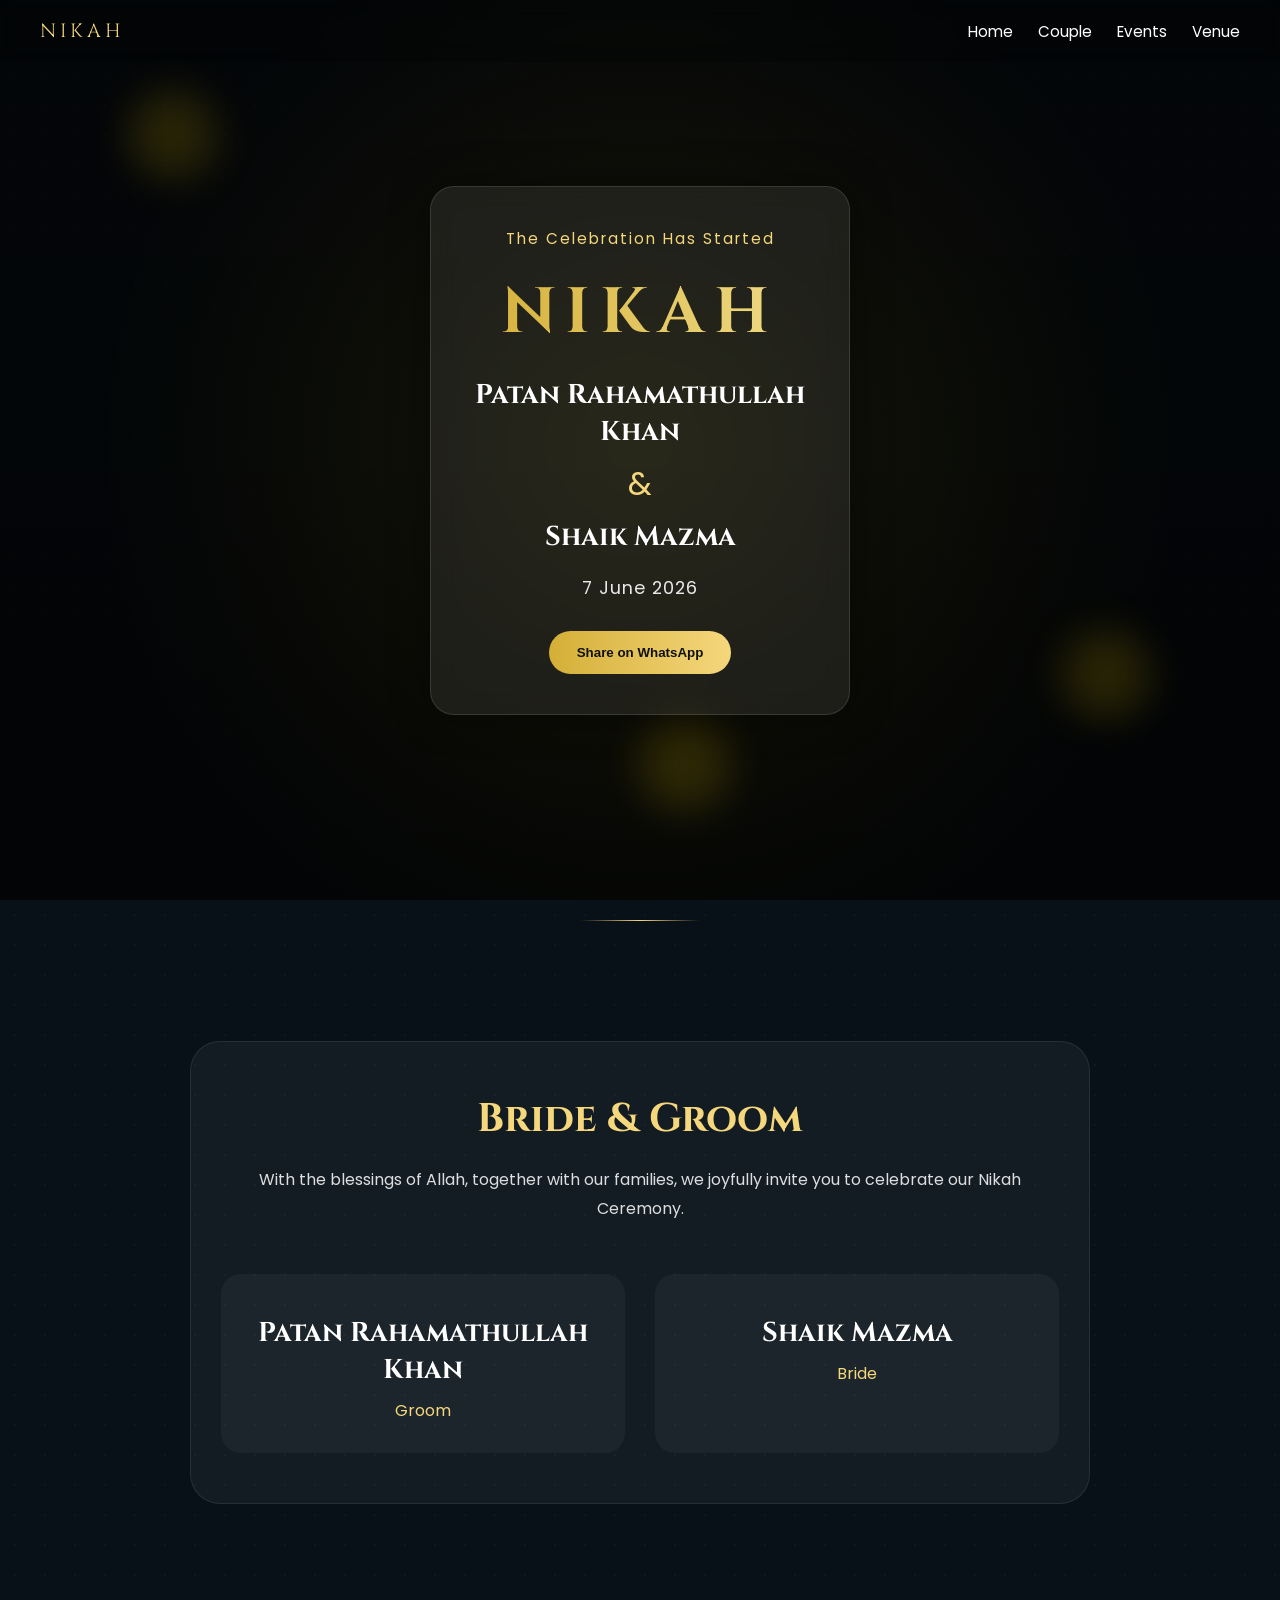
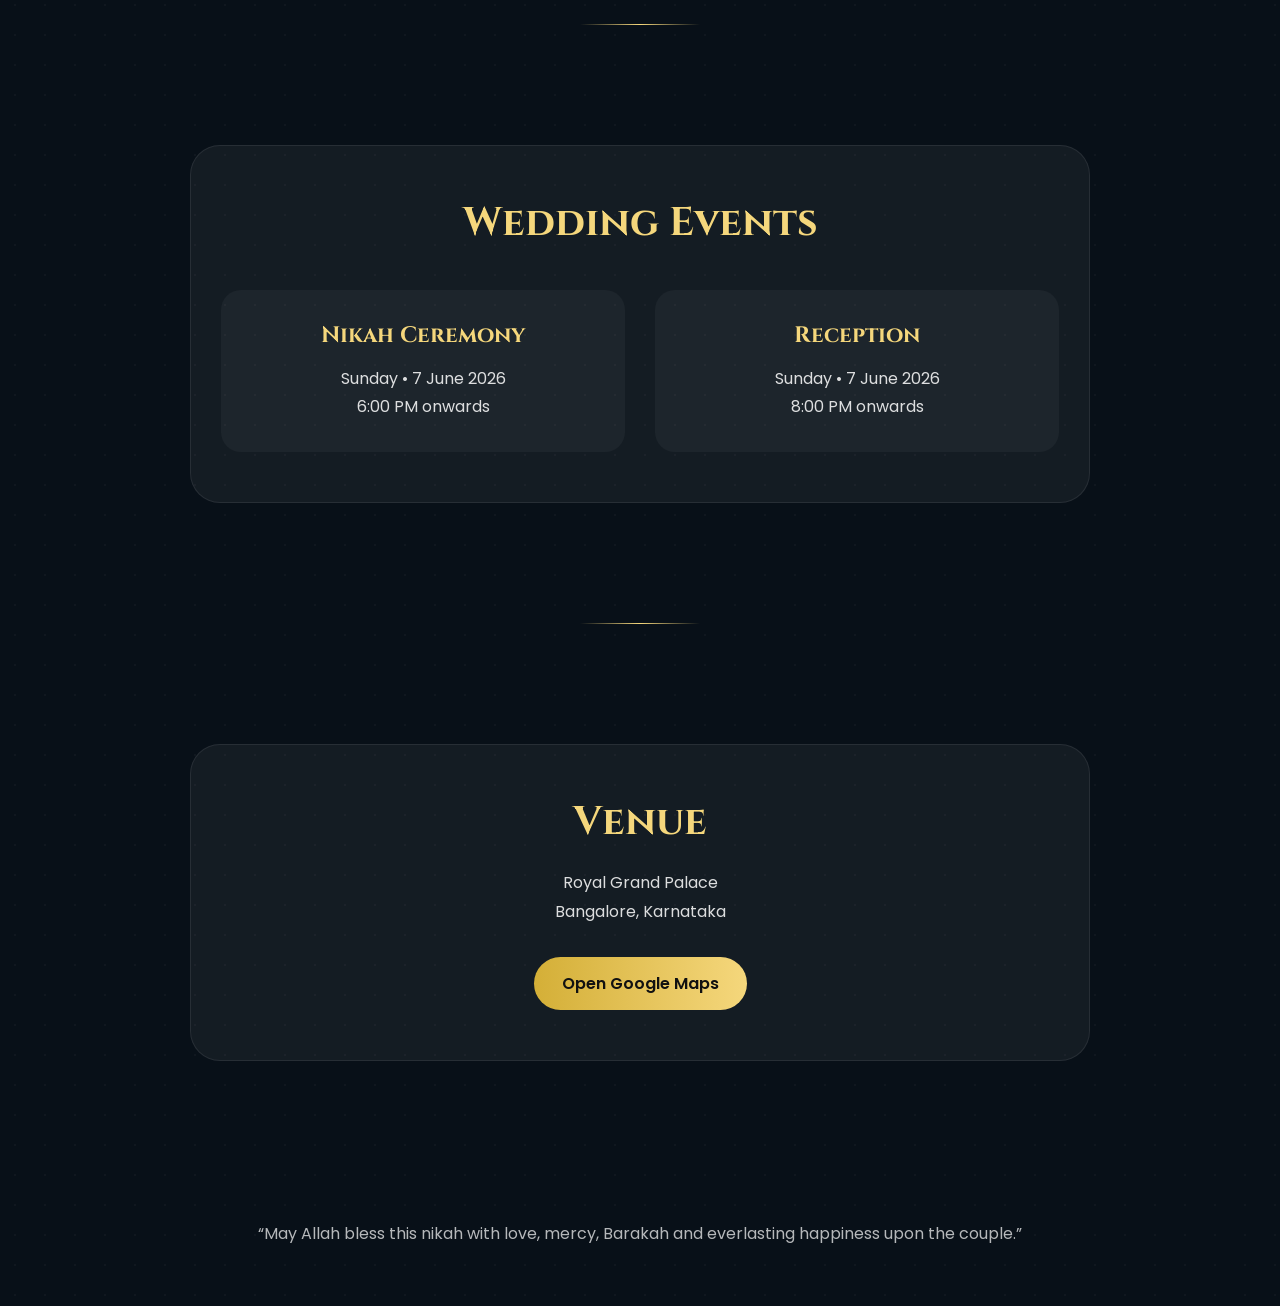
==== index.html @ e2b5b668 "first commit" ====
<!DOCTYPE html>
<html lang="en">

<head>

<meta charset="UTF-8">
<meta name="viewport" content="width=device-width, initial-scale=1.0">

<title>Nikah Invitation</title>

<!-- GOOGLE FONTS -->

<link rel="preconnect" href="https://fonts.googleapis.com">

<link rel="preconnect" href="https://fonts.gstatic.com" crossorigin>

<link href="https://fonts.googleapis.com/css2?family=Cinzel:wght@400;600;700&family=Poppins:wght@300;400;500;600&display=swap" rel="stylesheet">

<!-- META TAGS -->

<meta property="og:title" content="Nikah Invitation">

<meta property="og:description" content="With the blessings of Allah, we invite you to our Nikah Ceremony">

<meta property="og:type" content="website">

<link rel="stylesheet" href="style.css">

</head>

<body>

<!-- NAVBAR -->

<nav>

<div class="logo">
NIKAH
</div>

<ul>

<li><a href="#hero">Home</a></li>

<li><a href="#couple">Couple</a></li>

<li><a href="#events">Events</a></li>

<li><a href="#venue">Venue</a></li>

</ul>

</nav>

<!-- HERO SECTION -->

<section id="hero">

<div class="overlay"></div>

<div class="lantern lantern1"></div>
<div class="lantern lantern2"></div>
<div class="lantern lantern3"></div>

<div class="content reveal">

<div id="countdown"></div>

<h1>NIKAH</h1>

<h2>Patan Rahamathullah Khan</h2>

<p class="ampersand">&</p>

<h2>Shaik Mazma</h2>

<div class="date">
7 June 2026
</div>

<button id="shareBtn">
Share on WhatsApp
</button>

</div>

</section>

<!-- DIVIDER -->

<div class="divider"></div>

<!-- COUPLE SECTION -->

<section id="couple" class="reveal">

<div class="section-card">

<h3>Bride & Groom</h3>

<p>
With the blessings of Allah,
together with our families,
we joyfully invite you
to celebrate our Nikah Ceremony.
</p>

<div class="couple-grid">

<div class="person">

<h2>Patan Rahamathullah Khan</h2>

<span>Groom</span>

</div>

<div class="person">

<h2>Shaik Mazma</h2>

<span>Bride</span>

</div>

</div>

</div>

</section>

<!-- DIVIDER -->

<div class="divider"></div>

<!-- EVENTS SECTION -->

<section id="events" class="reveal">

<div class="section-card">

<h3>Wedding Events</h3>

<div class="event-grid">

<div class="event-card">

<h4>Nikah Ceremony</h4>

<p>
Sunday • 7 June 2026
</p>

<p>
6:00 PM onwards
</p>

</div>

<div class="event-card">

<h4>Reception</h4>

<p>
Sunday • 7 June 2026
</p>

<p>
8:00 PM onwards
</p>

</div>

</div>

</div>

</section>

<!-- DIVIDER -->

<div class="divider"></div>

<!-- VENUE SECTION -->

<section id="venue" class="reveal">

<div class="section-card">

<h3>Venue</h3>

<p>
Royal Grand Palace
<br>
Bangalore, Karnataka
</p>

<a
class="map-btn"
href="https://maps.google.com"
target="_blank"
>
Open Google Maps
</a>

</div>

</section>

<!-- FOOTER -->

<footer>

<p>
“May Allah bless this nikah with love, mercy, Barakah and everlasting happiness upon the couple.”
</p>

</footer>

<script src="script.js"></script>

</body>
</html>
---- style.css ----
*{
margin:0;
padding:0;
box-sizing:border-box;
}

html{
scroll-behavior:smooth;
}

body{

font-family:'Poppins',sans-serif;

background:#081018;

color:white;

overflow-x:hidden;

background-image:
radial-gradient(
rgba(255,255,255,.03) 1px,
transparent 1px
);

background-size:30px 30px;
}

/* NAVBAR */

nav{

position:fixed;

top:0;
left:0;

width:100%;

padding:18px 40px;

display:flex;
justify-content:space-between;
align-items:center;

z-index:1000;

background:rgba(0,0,0,.2);

backdrop-filter:blur(10px);
}

.logo{

font-family:'Cinzel',serif;

font-size:1.2rem;

letter-spacing:4px;

color:#f5d77c;
}

nav ul{

display:flex;

gap:25px;

list-style:none;
}

nav a{

text-decoration:none;

color:white;

font-size:.95rem;

transition:.3s;
}

nav a:hover{

color:#f5d77c;
}

/* HERO */

#hero{

position:relative;

height:100vh;

display:flex;
align-items:center;
justify-content:center;

padding:20px;

overflow:hidden;

background:
linear-gradient(
rgba(0,0,0,.65),
rgba(0,0,0,.78)
),
url('https://images.unsplash.com/photo-1519741497674-611481863552?q=80&w=1600&auto=format&fit=crop');

background-size:cover;
background-position:center;
}

/* OVERLAY */

.overlay{

position:absolute;
inset:0;

background:
radial-gradient(
circle at center,
rgba(255,215,0,.08),
transparent 70%
);
}

/* MAIN CARD */

.content{

position:relative;
z-index:2;

width:100%;
max-width:420px;

padding:40px 30px;

text-align:center;

background:rgba(255,255,255,0.08);

border:1px solid rgba(255,255,255,0.12);

backdrop-filter:blur(14px);

border-radius:24px;

box-shadow:
0 0 40px rgba(0,0,0,.4);
}

/* COUNTDOWN */

#countdown{

font-size:.95rem;

letter-spacing:2px;

margin-bottom:20px;

color:#f5d77c;
}

/* TITLE */

h1{

font-family:'Cinzel',serif;

font-size:4rem;

letter-spacing:10px;

margin-bottom:20px;

background:
linear-gradient(
90deg,
#d4af37,
#fff3b0,
#d4af37
);

background-size:300%;

-webkit-background-clip:text;

-webkit-text-fill-color:transparent;

animation:shine 6s linear infinite;
}

/* HEADINGS */

h2,h3,h4{

font-family:'Cinzel',serif;
}

/* NAMES */

h2{

font-size:1.7rem;

margin:10px 0;
}

/* AMPERSAND */

.ampersand{

font-size:2rem;

margin:10px 0;

color:#f5d77c;
}

/* DATE */

.date{

margin-top:20px;

font-size:1.1rem;

letter-spacing:1px;

opacity:.9;
}

/* BUTTON */

button,
.map-btn{

display:inline-block;

margin-top:30px;

padding:14px 28px;

border:none;

border-radius:50px;

background:linear-gradient(
90deg,
#d4af37,
#f5d77c
);

color:#111;

font-weight:600;

text-decoration:none;

cursor:pointer;

transition:.3s ease;
}

button:hover,
.map-btn:hover{

transform:translateY(-3px) scale(1.03);
}

/* SECTIONS */

#couple,
#events,
#venue{

padding:100px 20px;

display:flex;
justify-content:center;
}

/* CARD */

.section-card{

width:100%;
max-width:900px;

padding:50px 30px;

text-align:center;

background:rgba(255,255,255,.05);

border-radius:30px;

border:1px solid rgba(255,255,255,.08);
}

.section-card h3{

font-size:2.5rem;

margin-bottom:20px;

color:#f5d77c;
}

.section-card p{

line-height:1.8;

opacity:.85;
}

/* COUPLE GRID */

.couple-grid{

margin-top:50px;

display:grid;

grid-template-columns:1fr 1fr;

gap:30px;
}

.person{

padding:30px;

background:rgba(255,255,255,.04);

border-radius:20px;
}

.person span{

display:block;

margin-top:10px;

color:#f5d77c;
}

/* EVENT GRID */

.event-grid{

margin-top:40px;

display:grid;

grid-template-columns:1fr 1fr;

gap:30px;
}

.event-card{

padding:30px;

border-radius:20px;

background:rgba(255,255,255,.04);
}

.event-card h4{

margin-bottom:15px;

font-size:1.4rem;

color:#f5d77c;
}

/* FOOTER */

footer{

padding:60px 20px;

text-align:center;

opacity:.7;
}

/* DIVIDER */

.divider{

height:1px;

width:120px;

margin:20px auto;

background:
linear-gradient(
90deg,
transparent,
#f5d77c,
transparent
);
}

/* REVEAL */

.reveal{

opacity:0;

transform:translateY(40px);

transition:1s ease;
}

.reveal.active{

opacity:1;

transform:translateY(0);
}

/* FLOATING LIGHTS */

.lantern{

position:absolute;

width:90px;
height:90px;

border-radius:50%;

background:rgba(255,215,0,.15);

filter:blur(20px);

animation:float 8s infinite ease-in-out;
}

.lantern1{
top:10%;
left:10%;
}

.lantern2{
top:70%;
right:10%;
animation-delay:2s;
}

.lantern3{
bottom:10%;
left:50%;
animation-delay:4s;
}

/* ANIMATIONS */

@keyframes float{

0%,100%{
transform:translateY(0);
}

50%{
transform:translateY(-30px);
}

}

@keyframes shine{

0%{
background-position:0%;
}

100%{
background-position:300%;
}

}

/* MOBILE */

@media(max-width:768px){

nav{

padding:15px 20px;
}

nav ul{

gap:15px;
}

nav a{

font-size:.85rem;
}

h1{

font-size:3rem;
}

h2{

font-size:1.3rem;
}

.content{

padding:30px 20px;
}

.couple-grid,
.event-grid{

grid-template-columns:1fr;
}

.section-card{

padding:40px 20px;
}

}
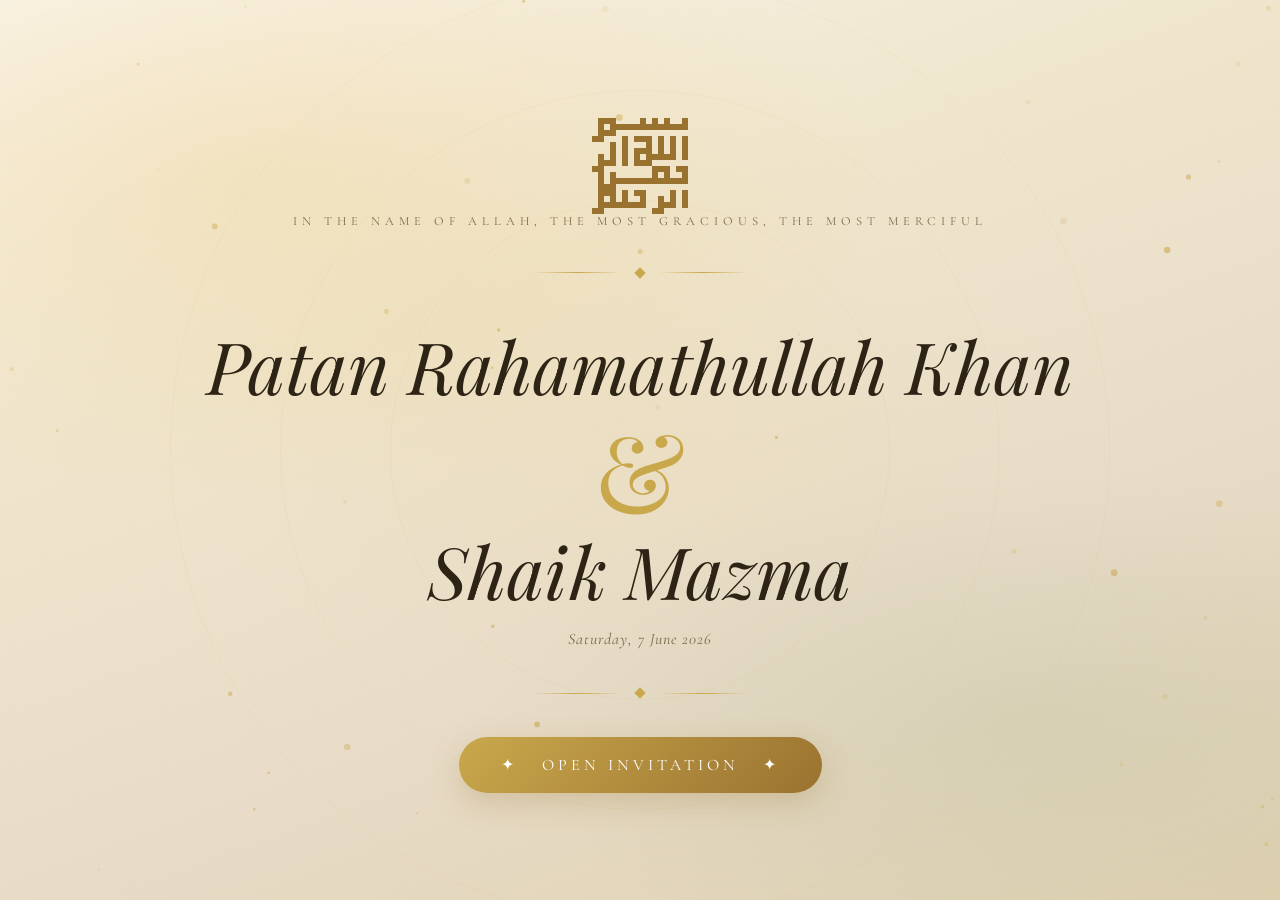
==== commit 95dca921: "first commit" ====
--- a/index.html
+++ b/index.html
@@ -3,152 +3,287 @@
 
 <head>
 
-<meta charset="UTF-8">
-<meta name="viewport" content="width=device-width, initial-scale=1.0">
+<meta charset="UTF-8"/>
+
+<meta
+name="viewport"
+content="width=device-width, initial-scale=1.0"
+/>
 
 <title>Nikah Invitation</title>
 
-<!-- GOOGLE FONTS -->
-
-<link rel="preconnect" href="https://fonts.googleapis.com">
-
-<link rel="preconnect" href="https://fonts.gstatic.com" crossorigin>
-
-<link href="https://fonts.googleapis.com/css2?family=Cinzel:wght@400;600;700&family=Poppins:wght@300;400;500;600&display=swap" rel="stylesheet">
-
-<!-- META TAGS -->
-
-<meta property="og:title" content="Nikah Invitation">
-
-<meta property="og:description" content="With the blessings of Allah, we invite you to our Nikah Ceremony">
-
-<meta property="og:type" content="website">
-
-<link rel="stylesheet" href="style.css">
+<!-- FONTS -->
+
+<link rel="preconnect" href="https://fonts.googleapis.com"/>
+
+<link rel="preconnect"
+href="https://fonts.gstatic.com"
+crossorigin/>
+
+<link
+href="https://fonts.googleapis.com/css2?family=Aref+Ruqaa:wght@400;700&family=Cormorant+Garamond:wght@300;400;500;600&family=Playfair+Display:wght@400;500;600;700&display=swap"
+rel="stylesheet"
+/>
+
+<!-- CSS -->
+
+<link rel="stylesheet" href="style.css"/>
 
 </head>
 
 <body>
 
-<!-- NAVBAR -->
-
-<nav>
-
-<div class="logo">
-NIKAH
-</div>
-
-<ul>
-
-<li><a href="#hero">Home</a></li>
+<!-- PROGRESS BAR -->
+
+<div id="progress-bar"></div>
+
+<!-- HERO -->
+
+<section id="hero">
+
+<div class="hero-noise"></div>
+
+<div class="hero-mesh"></div>
+
+<div class="ring ring1"></div>
+<div class="ring ring2"></div>
+<div class="ring ring3"></div>
+
+<canvas id="particles-canvas"></canvas>
+
+<div class="hero-content">
+
+<div class="bismillah">
+﷽
+</div>
+
+<p class="bism-sub">
+In the Name of Allah, the Most Gracious, the Most Merciful
+</p>
+
+<div class="hero-divider">
+
+<div class="line"></div>
+
+<div class="diamond"></div>
+
+<div class="line"></div>
+
+</div>
+
+<div class="hero-names">
+
+<em>Patan Rahamathullah Khan</em>
+
+<span class="amp">&</span>
+
+<em>Shaik Mazma</em>
+
+</div>
+
+<p class="hero-date">
+Saturday, 7 June 2026
+</p>
+
+<div class="hero-divider bottom-divider">
+
+<div class="line"></div>
+
+<div class="diamond"></div>
+
+<div class="line"></div>
+
+</div>
+
+<button
+class="open-btn"
+onclick="openInvitation()"
+>
+
+✦ &nbsp; Open Invitation &nbsp; ✦
+
+</button>
+
+</div>
+
+</section>
+
+<!-- MAIN INVITATION -->
+
+<div id="invitation">
+
+<!-- NAV -->
+
+<nav id="nav">
+
+<div class="nav-logo">
+R ✦ M
+</div>
+
+<ul class="nav-links">
+
+<li><a href="#welcome">Home</a></li>
 
 <li><a href="#couple">Couple</a></li>
 
 <li><a href="#events">Events</a></li>
 
+<li><a href="#countdown">Countdown</a></li>
+
 <li><a href="#venue">Venue</a></li>
 
 </ul>
 
 </nav>
 
-<!-- HERO SECTION -->
-
-<section id="hero">
-
-<div class="overlay"></div>
-
-<div class="lantern lantern1"></div>
-<div class="lantern lantern2"></div>
-<div class="lantern lantern3"></div>
-
-<div class="content reveal">
-
-<div id="countdown"></div>
-
-<h1>NIKAH</h1>
-
-<h2>Patan Rahamathullah Khan</h2>
-
-<p class="ampersand">&</p>
-
-<h2>Shaik Mazma</h2>
-
-<div class="date">
-7 June 2026
-</div>
-
-<button id="shareBtn">
-Share on WhatsApp
-</button>
-
-</div>
-
-</section>
-
-<!-- DIVIDER -->
-
-<div class="divider"></div>
-
-<!-- COUPLE SECTION -->
-
-<section id="couple" class="reveal">
-
-<div class="section-card">
-
-<h3>Bride & Groom</h3>
-
-<p>
-With the blessings of Allah,
-together with our families,
-we joyfully invite you
-to celebrate our Nikah Ceremony.
-</p>
+<!-- WELCOME -->
+
+<section id="welcome" class="section reveal">
+
+<div class="welcome-glow"></div>
+
+<div class="section-inner">
+
+<div class="arabic">
+بِسْمِ اللَّهِ الرَّحْمَٰنِ الرَّحِيمِ
+</div>
+
+<h1 class="main-title">
+
+<em>Rahamathullah</em>
+
+<span>&</span>
+
+<em>Mazma</em>
+
+</h1>
+
+<p class="welcome-text">
+
+Together with our beloved families,
+
+we joyfully invite you to celebrate
+
+our Nikah Ceremony.
+
+</p>
+
+<div class="quote">
+
+“And among His signs is that He created for you
+
+mates that you may find tranquility in them.”
+
+<br><br>
+
+<span>— Qur'an 30:21 —</span>
+
+</div>
+
+</div>
+
+</section>
+
+<!-- COUPLE -->
+
+<section id="couple" class="section reveal">
+
+<div class="section-heading">
+
+<span>THE COUPLE</span>
+
+<h2>Bride & Groom</h2>
+
+</div>
 
 <div class="couple-grid">
 
-<div class="person">
-
-<h2>Patan Rahamathullah Khan</h2>
-
-<span>Groom</span>
-
-</div>
-
-<div class="person">
-
-<h2>Shaik Mazma</h2>
-
-<span>Bride</span>
-
-</div>
-
-</div>
-
-</div>
-
-</section>
-
-<!-- DIVIDER -->
-
-<div class="divider"></div>
-
-<!-- EVENTS SECTION -->
-
-<section id="events" class="reveal">
-
-<div class="section-card">
-
-<h3>Wedding Events</h3>
+<div class="person-card">
+
+<div class="person-image">
+🤵
+</div>
+
+<h3>
+Patan Rahamathullah Khan
+</h3>
+
+<p class="role">
+The Groom
+</p>
+
+</div>
+
+<div class="middle-symbol">
+&
+</div>
+
+<div class="person-card">
+
+<div class="person-image">
+👰
+</div>
+
+<h3>
+Shaik Mazma
+</h3>
+
+<p class="role">
+The Bride
+</p>
+
+</div>
+
+</div>
+
+</section>
+
+<!-- EVENTS -->
+
+<section id="events" class="section reveal">
+
+<div class="section-heading">
+
+<span>WEDDING EVENTS</span>
+
+<h2>Celebration Timeline</h2>
+
+</div>
 
 <div class="event-grid">
 
+<div class="event-card haldi-card">
+
+<div class="event-icon">
+🌿
+</div>
+
+<h3>
+Haldi
+</h3>
+
+<p>
+Friday · 6 June 2026
+</p>
+
+<p>
+4:00 PM onwards
+</p>
+
+</div>
+
 <div class="event-card">
 
-<h4>Nikah Ceremony</h4>
-
-<p>
-Sunday • 7 June 2026
+<div class="event-icon">
+🕌
+</div>
+
+<h3>
+Nikah
+</h3>
+
+<p>
+Saturday · 7 June 2026
 </p>
 
 <p>
@@ -157,65 +292,137 @@
 
 </div>
 
-<div class="event-card">
-
-<h4>Reception</h4>
-
-<p>
-Sunday • 7 June 2026
-</p>
-
-<p>
-8:00 PM onwards
-</p>
-
-</div>
-
-</div>
-
-</div>
-
-</section>
-
-<!-- DIVIDER -->
-
-<div class="divider"></div>
-
-<!-- VENUE SECTION -->
-
-<section id="venue" class="reveal">
-
-<div class="section-card">
-
-<h3>Venue</h3>
-
-<p>
-Royal Grand Palace
-<br>
+</div>
+
+</section>
+
+<!-- COUNTDOWN -->
+
+<section id="countdown" class="section reveal">
+
+<div class="section-heading">
+
+<span>COUNTDOWN</span>
+
+<h2>Until The Nikah</h2>
+
+</div>
+
+<div class="timer-grid">
+
+<div class="time-card">
+
+<span id="days">
+00
+</span>
+
+<label>Days</label>
+
+</div>
+
+<div class="time-card">
+
+<span id="hours">
+00
+</span>
+
+<label>Hours</label>
+
+</div>
+
+<div class="time-card">
+
+<span id="minutes">
+00
+</span>
+
+<label>Minutes</label>
+
+</div>
+
+<div class="time-card">
+
+<span id="seconds">
+00
+</span>
+
+<label>Seconds</label>
+
+</div>
+
+</div>
+
+</section>
+
+<!-- VENUE -->
+
+<section id="venue" class="section reveal">
+
+<div class="venue-card">
+
+<span class="venue-label">
+VENUE
+</span>
+
+<h2>
+Vemana Ramachandraya
+Kalyana Mandapam
+</h2>
+
+<p>
 Bangalore, Karnataka
 </p>
 
+<div class="venue-buttons">
+
 <a
-class="map-btn"
 href="https://maps.google.com"
 target="_blank"
+class="btn gold-btn"
 >
-Open Google Maps
+
+Google Maps
+
 </a>
 
+<a
+href="https://wa.me/"
+target="_blank"
+class="btn sage-btn"
+>
+
+RSVP WhatsApp
+
+</a>
+
+</div>
+
 </div>
 
 </section>
 
 <!-- FOOTER -->
 
-<footer>
-
-<p>
-“May Allah bless this nikah with love, mercy, Barakah and everlasting happiness upon the couple.”
-</p>
+<footer id="footer">
+
+<div class="footer-arabic">
+بارك الله لكما وبارك عليكما
+</div>
+
+<p>
+May Allah bless your marriage with love,
+barakah and everlasting happiness.
+</p>
+
+<div class="footer-divider"></div>
+
+<div class="footer-monogram">
+R ✦ M
+</div>
 
 </footer>
+
+</div>
 
 <script src="script.js"></script>
 
--- a/style.css
+++ b/style.css
@@ -1,3 +1,24 @@
+:root{
+
+--ivory:#F8F1E4;
+--cream:#EFE2C4;
+--beige:#E6D4B5;
+
+--gold:#C9A84C;
+--gold-dark:#9A7230;
+--gold-light:#E8D5A3;
+
+--sage:#7D9B76;
+--sage-dark:#5A7A54;
+
+--text:#2D2416;
+--text-light:#7B6B4A;
+
+--shadow:
+0 10px 40px rgba(44,36,22,.08);
+
+}
+
 *{
 margin:0;
 padding:0;
@@ -10,409 +31,914 @@
 
 body{
 
-font-family:'Poppins',sans-serif;
-
-background:#081018;
-
-color:white;
+background:var(--ivory);
+
+font-family:'Cormorant Garamond',serif;
+
+color:var(--text);
 
 overflow-x:hidden;
+
+-webkit-font-smoothing:antialiased;
+}
+
+/* PROGRESS */
+
+#progress-bar{
+
+position:fixed;
+
+top:0;
+left:0;
+
+height:3px;
+
+width:0;
+
+z-index:9999;
+
+background:
+linear-gradient(
+90deg,
+var(--gold),
+var(--gold-dark)
+);
+}
+
+/* HERO */
+
+#hero{
+
+position:fixed;
+
+inset:0;
+
+display:flex;
+align-items:center;
+justify-content:center;
+
+overflow:hidden;
+
+background:
+linear-gradient(
+160deg,
+#FAF4E8 0%,
+#EFE5CC 35%,
+#E8DCC8 65%,
+#DDD0B0 100%
+);
+
+transition:
+opacity 1s ease,
+transform 1s ease;
+
+z-index:1000;
+}
+
+#hero.exit{
+
+opacity:0;
+
+transform:scale(1.05);
+
+pointer-events:none;
+}
+
+.hero-noise{
+
+position:absolute;
+inset:0;
+
+opacity:.08;
 
 background-image:
 radial-gradient(
-rgba(255,255,255,.03) 1px,
+rgba(201,168,76,.5) 1px,
 transparent 1px
 );
 
 background-size:30px 30px;
 }
 
-/* NAVBAR */
-
-nav{
-
-position:fixed;
+.hero-mesh{
+
+position:absolute;
+inset:0;
+
+background:
+radial-gradient(
+ellipse 70% 50%
+at 20% 20%,
+rgba(232,184,75,.18),
+transparent 70%
+),
+
+radial-gradient(
+ellipse 60% 40%
+at 80% 80%,
+rgba(125,155,118,.12),
+transparent 70%
+),
+
+radial-gradient(
+ellipse 50% 40%
+at 50% 50%,
+rgba(232,213,163,.18),
+transparent 70%
+);
+}
+
+/* RINGS */
+
+.ring{
+
+position:absolute;
+
+border-radius:50%;
+
+border:1px solid rgba(201,168,76,.08);
+
+top:50%;
+left:50%;
+
+transform:translate(-50%,-50%);
+}
+
+.ring1{
+width:500px;
+height:500px;
+}
+
+.ring2{
+width:720px;
+height:720px;
+}
+
+.ring3{
+width:940px;
+height:940px;
+}
+
+/* PARTICLES */
+
+#particles-canvas{
+
+position:absolute;
+
+inset:0;
+
+pointer-events:none;
+}
+
+/* HERO CONTENT */
+
+.hero-content{
+
+position:relative;
+
+z-index:2;
+
+text-align:center;
+
+padding:20px;
+}
+
+.bismillah{
+
+font-family:'Aref Ruqaa',serif;
+
+font-size:clamp(3rem,10vw,6rem);
+
+color:var(--gold-dark);
+
+line-height:1;
+}
+
+.bism-sub{
+
+margin-top:10px;
+
+font-size:.78rem;
+
+letter-spacing:5px;
+
+text-transform:uppercase;
+
+color:var(--text-light);
+}
+
+.hero-divider{
+
+display:flex;
+
+align-items:center;
+justify-content:center;
+
+gap:14px;
+
+margin:40px 0;
+}
+
+.line{
+
+width:90px;
+height:1px;
+
+background:
+linear-gradient(
+90deg,
+transparent,
+var(--gold),
+transparent
+);
+}
+
+.diamond{
+
+width:8px;
+height:8px;
+
+background:var(--gold);
+
+transform:rotate(45deg);
+}
+
+.hero-names{
+
+font-family:'Playfair Display',serif;
+
+font-size:clamp(2rem,6vw,4.5rem);
+
+font-weight:400;
+
+line-height:1.35;
+
+color:var(--text);
+}
+
+.hero-names em{
+
+font-style:italic;
+}
+
+.amp{
+
+display:block;
+
+font-size:1.5em;
+
+color:var(--gold);
+
+line-height:1;
+}
+
+.hero-date{
+
+margin-top:10px;
+
+font-style:italic;
+
+font-size:1rem;
+
+color:var(--text-light);
+
+letter-spacing:1px;
+}
+
+/* BUTTON */
+
+.open-btn{
+
+padding:18px 42px;
+
+border:none;
+
+border-radius:100px;
+
+background:
+linear-gradient(
+135deg,
+var(--gold),
+var(--gold-dark)
+);
+
+color:white;
+
+font-family:'Cormorant Garamond',serif;
+
+font-size:1rem;
+
+letter-spacing:4px;
+
+text-transform:uppercase;
+
+cursor:pointer;
+
+box-shadow:
+0 10px 30px rgba(154,114,48,.25);
+
+transition:.35s ease;
+}
+
+.open-btn:hover{
+
+transform:translateY(-4px);
+
+box-shadow:
+0 18px 40px rgba(154,114,48,.35);
+}
+
+/* MAIN */
+
+#invitation{
+
+display:none;
+
+opacity:0;
+
+transition:opacity 1s ease;
+}
+
+#invitation.show{
+
+display:block;
+
+opacity:1;
+}
+
+/* NAV */
+
+#nav{
+
+position:sticky;
 
 top:0;
-left:0;
-
-width:100%;
-
-padding:18px 40px;
+
+z-index:500;
 
 display:flex;
 justify-content:space-between;
 align-items:center;
 
-z-index:1000;
-
-background:rgba(0,0,0,.2);
-
-backdrop-filter:blur(10px);
-}
-
-.logo{
-
-font-family:'Cinzel',serif;
-
-font-size:1.2rem;
-
-letter-spacing:4px;
-
-color:#f5d77c;
-}
-
-nav ul{
+padding:18px 40px;
+
+background:
+rgba(248,241,228,.78);
+
+backdrop-filter:blur(12px);
+
+border-bottom:
+1px solid rgba(201,168,76,.12);
+}
+
+.nav-logo{
+
+font-family:'Playfair Display',serif;
+
+letter-spacing:5px;
+
+color:var(--gold-dark);
+}
+
+.nav-links{
 
 display:flex;
 
-gap:25px;
+gap:28px;
 
 list-style:none;
 }
 
-nav a{
+.nav-links a{
 
 text-decoration:none;
 
-color:white;
-
-font-size:.95rem;
+font-size:.75rem;
+
+letter-spacing:3px;
+
+text-transform:uppercase;
+
+color:var(--text-light);
 
 transition:.3s;
 }
 
-nav a:hover{
-
-color:#f5d77c;
-}
-
-/* HERO */
-
-#hero{
+.nav-links a:hover{
+
+color:var(--gold-dark);
+}
+
+/* SECTIONS */
+
+.section{
+
+padding:
+120px 20px;
+
+max-width:1100px;
+
+margin:auto;
+}
+
+.section-inner{
+
+text-align:center;
+}
+
+.section-heading{
+
+text-align:center;
+
+margin-bottom:60px;
+}
+
+.section-heading span{
+
+display:block;
+
+font-size:.7rem;
+
+letter-spacing:6px;
+
+text-transform:uppercase;
+
+color:var(--sage);
+
+margin-bottom:10px;
+}
+
+.section-heading h2{
+
+font-family:'Playfair Display',serif;
+
+font-size:clamp(2rem,5vw,3.4rem);
+
+font-weight:500;
+}
+
+/* WELCOME */
+
+#welcome{
 
 position:relative;
 
-height:100vh;
-
-display:flex;
-align-items:center;
-justify-content:center;
-
-padding:20px;
-
-overflow:hidden;
-
-background:
-linear-gradient(
-rgba(0,0,0,.65),
-rgba(0,0,0,.78)
-),
-url('https://images.unsplash.com/photo-1519741497674-611481863552?q=80&w=1600&auto=format&fit=crop');
-
-background-size:cover;
-background-position:center;
-}
-
-/* OVERLAY */
-
-.overlay{
+text-align:center;
+}
+
+.welcome-glow{
 
 position:absolute;
+
 inset:0;
 
 background:
 radial-gradient(
 circle at center,
-rgba(255,215,0,.08),
+rgba(201,168,76,.06),
 transparent 70%
 );
 }
 
-/* MAIN CARD */
-
-.content{
-
-position:relative;
-z-index:2;
-
-width:100%;
-max-width:420px;
-
-padding:40px 30px;
+.arabic{
+
+font-family:'Aref Ruqaa',serif;
+
+font-size:2rem;
+
+color:var(--gold-dark);
+
+margin-bottom:25px;
+}
+
+.main-title{
+
+font-family:'Playfair Display',serif;
+
+font-size:clamp(2.5rem,8vw,5rem);
+
+font-weight:400;
+
+line-height:1.2;
+
+margin-bottom:25px;
+}
+
+.main-title span{
+
+display:block;
+
+font-size:.8em;
+
+color:var(--gold);
+}
+
+.welcome-text{
+
+max-width:700px;
+
+margin:auto;
+
+font-size:1.3rem;
+
+line-height:2;
+
+color:var(--text-light);
+}
+
+.quote{
+
+margin-top:50px;
+
+font-style:italic;
+
+line-height:2;
+
+color:var(--text-light);
+}
+
+.quote span{
+
+color:var(--gold-dark);
+}
+
+/* COUPLE */
+
+.couple-grid{
+
+display:grid;
+
+grid-template-columns:
+1fr auto 1fr;
+
+gap:40px;
+
+align-items:center;
+}
+
+.person-card{
+
+background:
+rgba(255,255,255,.55);
+
+backdrop-filter:blur(20px);
+
+padding:50px 30px;
+
+border-radius:32px;
+
+box-shadow:var(--shadow);
+
+border:
+1px solid rgba(201,168,76,.12);
 
 text-align:center;
 
-background:rgba(255,255,255,0.08);
-
-border:1px solid rgba(255,255,255,0.12);
-
-backdrop-filter:blur(14px);
-
-border-radius:24px;
-
-box-shadow:
-0 0 40px rgba(0,0,0,.4);
+transition:.4s ease;
+}
+
+.person-card:hover{
+
+transform:translateY(-8px);
+}
+
+.person-image{
+
+font-size:5rem;
+
+margin-bottom:25px;
+}
+
+.person-card h3{
+
+font-family:'Playfair Display',serif;
+
+font-size:2rem;
+
+font-weight:500;
+
+margin-bottom:10px;
+}
+
+.role{
+
+letter-spacing:4px;
+
+text-transform:uppercase;
+
+font-size:.75rem;
+
+color:var(--gold-dark);
+}
+
+.middle-symbol{
+
+font-size:4rem;
+
+color:var(--gold);
+}
+
+/* EVENTS */
+
+.event-grid{
+
+display:grid;
+
+grid-template-columns:
+repeat(2,1fr);
+
+gap:30px;
+}
+
+.event-card{
+
+background:
+rgba(255,255,255,.55);
+
+backdrop-filter:blur(18px);
+
+padding:50px 30px;
+
+border-radius:30px;
+
+box-shadow:var(--shadow);
+
+border:
+1px solid rgba(201,168,76,.12);
+
+text-align:center;
+
+transition:.4s ease;
+}
+
+.event-card:hover{
+
+transform:translateY(-8px);
+}
+
+.haldi-card{
+
+background:
+linear-gradient(
+145deg,
+rgba(232,184,75,.12),
+rgba(245,217,140,.08)
+);
+}
+
+.event-icon{
+
+font-size:3.5rem;
+
+margin-bottom:20px;
+}
+
+.event-card h3{
+
+font-family:'Playfair Display',serif;
+
+font-size:2rem;
+
+margin-bottom:20px;
+}
+
+.event-card p{
+
+line-height:2;
+
+color:var(--text-light);
 }
 
 /* COUNTDOWN */
 
-#countdown{
-
-font-size:.95rem;
-
-letter-spacing:2px;
+.timer-grid{
+
+display:flex;
+
+justify-content:center;
+
+gap:25px;
+
+flex-wrap:wrap;
+}
+
+.time-card{
+
+background:white;
+
+padding:30px;
+
+border-radius:28px;
+
+min-width:130px;
+
+text-align:center;
+
+box-shadow:var(--shadow);
+
+border:
+1px solid rgba(201,168,76,.1);
+}
+
+.time-card span{
+
+display:block;
+
+font-family:'Playfair Display',serif;
+
+font-size:3rem;
+
+color:var(--gold-dark);
+}
+
+.time-card label{
+
+margin-top:8px;
+
+display:block;
+
+letter-spacing:3px;
+
+text-transform:uppercase;
+
+font-size:.7rem;
+
+color:var(--text-light);
+}
+
+/* VENUE */
+
+.venue-card{
+
+background:
+linear-gradient(
+145deg,
+rgba(232,213,163,.18),
+rgba(125,155,118,.08)
+);
+
+padding:70px 40px;
+
+border-radius:40px;
+
+text-align:center;
+
+box-shadow:var(--shadow);
+}
+
+.venue-label{
+
+display:block;
+
+letter-spacing:5px;
+
+font-size:.7rem;
+
+text-transform:uppercase;
+
+color:var(--sage);
 
 margin-bottom:20px;
-
-color:#f5d77c;
-}
-
-/* TITLE */
-
-h1{
-
-font-family:'Cinzel',serif;
-
-font-size:4rem;
-
-letter-spacing:10px;
+}
+
+.venue-card h2{
+
+font-family:'Playfair Display',serif;
+
+font-size:3rem;
 
 margin-bottom:20px;
+}
+
+.venue-card p{
+
+font-size:1.2rem;
+
+color:var(--text-light);
+}
+
+.venue-buttons{
+
+margin-top:40px;
+
+display:flex;
+
+justify-content:center;
+
+gap:20px;
+
+flex-wrap:wrap;
+}
+
+/* BUTTONS */
+
+.btn{
+
+padding:16px 34px;
+
+border-radius:100px;
+
+text-decoration:none;
+
+font-size:.9rem;
+
+letter-spacing:3px;
+
+text-transform:uppercase;
+
+color:white;
+
+transition:.35s ease;
+}
+
+.btn:hover{
+
+transform:translateY(-4px);
+}
+
+.gold-btn{
 
 background:
 linear-gradient(
-90deg,
-#d4af37,
-#fff3b0,
-#d4af37
-);
-
-background-size:300%;
-
--webkit-background-clip:text;
-
--webkit-text-fill-color:transparent;
-
-animation:shine 6s linear infinite;
-}
-
-/* HEADINGS */
-
-h2,h3,h4{
-
-font-family:'Cinzel',serif;
-}
-
-/* NAMES */
-
-h2{
-
-font-size:1.7rem;
-
-margin:10px 0;
-}
-
-/* AMPERSAND */
-
-.ampersand{
-
-font-size:2rem;
-
-margin:10px 0;
-
-color:#f5d77c;
-}
-
-/* DATE */
-
-.date{
-
-margin-top:20px;
-
-font-size:1.1rem;
-
-letter-spacing:1px;
-
-opacity:.9;
-}
-
-/* BUTTON */
-
-button,
-.map-btn{
-
-display:inline-block;
-
-margin-top:30px;
-
-padding:14px 28px;
-
-border:none;
-
-border-radius:50px;
-
-background:linear-gradient(
-90deg,
-#d4af37,
-#f5d77c
-);
-
-color:#111;
-
-font-weight:600;
-
-text-decoration:none;
-
-cursor:pointer;
-
-transition:.3s ease;
-}
-
-button:hover,
-.map-btn:hover{
-
-transform:translateY(-3px) scale(1.03);
-}
-
-/* SECTIONS */
-
-#couple,
-#events,
-#venue{
+135deg,
+var(--gold),
+var(--gold-dark)
+);
+}
+
+.sage-btn{
+
+background:
+linear-gradient(
+135deg,
+var(--sage),
+var(--sage-dark)
+);
+}
+
+/* FOOTER */
+
+#footer{
 
 padding:100px 20px;
 
-display:flex;
-justify-content:center;
-}
-
-/* CARD */
-
-.section-card{
-
-width:100%;
-max-width:900px;
-
-padding:50px 30px;
-
 text-align:center;
 
-background:rgba(255,255,255,.05);
-
-border-radius:30px;
-
-border:1px solid rgba(255,255,255,.08);
-}
-
-.section-card h3{
-
-font-size:2.5rem;
+background:
+linear-gradient(
+180deg,
+var(--beige),
+var(--cream)
+);
+}
+
+.footer-arabic{
+
+font-family:'Aref Ruqaa',serif;
+
+font-size:2.2rem;
+
+color:var(--gold-dark);
 
 margin-bottom:20px;
-
-color:#f5d77c;
-}
-
-.section-card p{
-
-line-height:1.8;
-
-opacity:.85;
-}
-
-/* COUPLE GRID */
-
-.couple-grid{
-
-margin-top:50px;
-
-display:grid;
-
-grid-template-columns:1fr 1fr;
-
-gap:30px;
-}
-
-.person{
-
-padding:30px;
-
-background:rgba(255,255,255,.04);
-
-border-radius:20px;
-}
-
-.person span{
-
-display:block;
-
-margin-top:10px;
-
-color:#f5d77c;
-}
-
-/* EVENT GRID */
-
-.event-grid{
-
-margin-top:40px;
-
-display:grid;
-
-grid-template-columns:1fr 1fr;
-
-gap:30px;
-}
-
-.event-card{
-
-padding:30px;
-
-border-radius:20px;
-
-background:rgba(255,255,255,.04);
-}
-
-.event-card h4{
-
-margin-bottom:15px;
-
-font-size:1.4rem;
-
-color:#f5d77c;
-}
-
-/* FOOTER */
-
-footer{
-
-padding:60px 20px;
-
-text-align:center;
-
-opacity:.7;
-}
-
-/* DIVIDER */
-
-.divider{
-
+}
+
+#footer p{
+
+font-style:italic;
+
+line-height:2;
+
+color:var(--text-light);
+}
+
+.footer-divider{
+
+width:120px;
 height:1px;
 
-width:120px;
-
-margin:20px auto;
+margin:40px auto;
 
 background:
 linear-gradient(
 90deg,
 transparent,
-#f5d77c,
+var(--gold),
 transparent
 );
 }
 
+.footer-monogram{
+
+font-family:'Playfair Display',serif;
+
+font-size:1.5rem;
+
+letter-spacing:8px;
+
+color:var(--gold-dark);
+}
+
 /* REVEAL */
 
 .reveal{
@@ -421,109 +947,48 @@
 
 transform:translateY(40px);
 
-transition:1s ease;
+transition:
+opacity 1s ease,
+transform 1s ease;
 }
 
 .reveal.active{
 
 opacity:1;
 
-transform:translateY(0);
-}
-
-/* FLOATING LIGHTS */
-
-.lantern{
-
-position:absolute;
-
-width:90px;
-height:90px;
-
-border-radius:50%;
-
-background:rgba(255,215,0,.15);
-
-filter:blur(20px);
-
-animation:float 8s infinite ease-in-out;
-}
-
-.lantern1{
-top:10%;
-left:10%;
-}
-
-.lantern2{
-top:70%;
-right:10%;
-animation-delay:2s;
-}
-
-.lantern3{
-bottom:10%;
-left:50%;
-animation-delay:4s;
-}
-
-/* ANIMATIONS */
-
-@keyframes float{
-
-0%,100%{
-transform:translateY(0);
-}
-
-50%{
-transform:translateY(-30px);
-}
-
-}
-
-@keyframes shine{
-
-0%{
-background-position:0%;
-}
-
-100%{
-background-position:300%;
-}
-
+transform:none;
 }
 
 /* MOBILE */
 
 @media(max-width:768px){
 
-nav{
+#nav{
 
 padding:15px 20px;
-}
-
-nav ul{
+
+flex-direction:column;
 
 gap:15px;
 }
 
-nav a{
-
-font-size:.85rem;
-}
-
-h1{
-
-font-size:3rem;
-}
-
-h2{
-
-font-size:1.3rem;
-}
-
-.content{
-
-padding:30px 20px;
+.nav-links{
+
+gap:14px;
+
+flex-wrap:wrap;
+
+justify-content:center;
+}
+
+.hero-names{
+
+font-size:2.5rem;
+}
+
+.line{
+
+width:50px;
 }
 
 .couple-grid,
@@ -532,9 +997,24 @@
 grid-template-columns:1fr;
 }
 
-.section-card{
-
-padding:40px 20px;
+.middle-symbol{
+
+display:none;
+}
+
+.main-title{
+
+font-size:3rem;
+}
+
+.venue-card h2{
+
+font-size:2rem;
+}
+
+.time-card{
+
+min-width:100px;
 }
 
 }
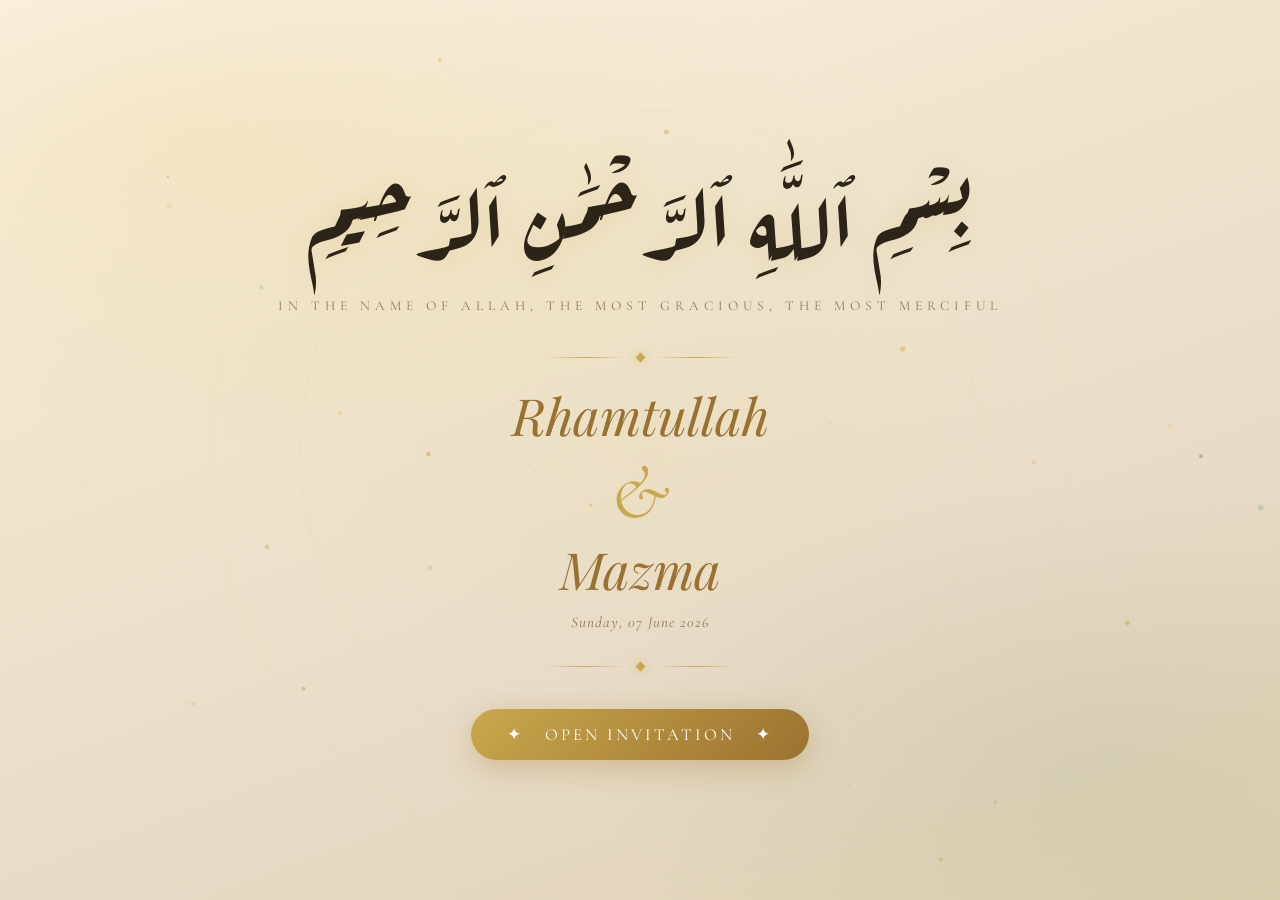
==== commit 92e3722c: "first commit" ====
--- a/index.html
+++ b/index.html
@@ -1,430 +1,642 @@
 <!DOCTYPE html>
 <html lang="en">
-
 <head>
-
 <meta charset="UTF-8"/>
-
-<meta
-name="viewport"
-content="width=device-width, initial-scale=1.0"
-/>
-
-<title>Nikah Invitation</title>
-
-<!-- FONTS -->
-
+<meta name="viewport" content="width=device-width,initial-scale=1.0,maximum-scale=1.0,user-scalable=no"/>
+<title id="page-title">Wedding Invitation</title>
 <link rel="preconnect" href="https://fonts.googleapis.com"/>
-
-<link rel="preconnect"
-href="https://fonts.gstatic.com"
-crossorigin/>
-
-<link
-href="https://fonts.googleapis.com/css2?family=Aref+Ruqaa:wght@400;700&family=Cormorant+Garamond:wght@300;400;500;600&family=Playfair+Display:wght@400;500;600;700&display=swap"
-rel="stylesheet"
-/>
-
-<!-- CSS -->
-
-<link rel="stylesheet" href="style.css"/>
-
+<link rel="preconnect" href="https://fonts.gstatic.com" crossorigin/>
+<link href="https://fonts.googleapis.com/css2?family=Aref+Ruqaa:wght@400;700&family=Cormorant+Garamond:ital,wght@0,300;0,400;0,500;0,600;1,300;1,400;1,500&family=Playfair+Display:ital,wght@0,400;0,500;0,600;0,700;1,400;1,500&display=swap" rel="stylesheet"/>
+
+<script>
+const weddingData = {
+  groomName        : "Rhamtullah",
+  groomFullName    : "Pattan Rhamtullah Khan",
+  groomParents     : "Son of Mr. Abdullah Khan & Mrs. Rabiya",
+  brideName        : "Mazma",
+  brideFullName    : "Shaik Mazma",
+  brideParents     : "Daughter of Mr. Shaik Fayaz & Mrs. Farida Begum",
+
+  haldiDate        : "Saturday, 06 June 2026",
+  haldiTime        : "12 PM Onwords",
+  haldiVenue       : "Groom's Family Residence",
+  haldiAddress     : "Oppsite Street to Masjid AL-Firdous, Karatampadu, 524307",
+
+  nikahDate        : "Sunday, 07 June 2026",
+  nikahTime        : "12:30 PM Onwords",
+  nikahVenue       : "Sree Vemana Ramachandrayya Function Hall",
+  nikahAddress     : "Sree Vemana Ramachandrayya Function Hall, Karatampadu, 524307",
+
+  countdownTarget : "2026-06-07T18:00:00",
+  whatsappNumber   : "911234567890",
+  googleMapsLink   : "https://maps.app.goo.gl/8ixDyBLDQQ7ti3ar5",
+  backgroundMusic  : "",
+  groomImage       : "",
+  brideImage       : "",
+  accentColor      : "#C9A84C",
+};
+</script>
+
+<style>
+*,*::before,*::after{margin:0;padding:0;box-sizing:border-box}
+:root{
+  --ivory:#FDFAF4;--cream:#F5EDD8;--cream2:#EDE0C4;--beige:#E8DCC8;
+  --gold:#C9A84C;--gold-lt:#E8D5A3;--gold-dk:#9A7230;
+  --pearl:#FAF8F2;--sage:#7D9B76;--sage-dk:#5A7A54;
+  --haldi:#E8B84B;--haldi-lt:#F5D98C;--haldi-dk:#B8861A;
+  --text:#2C2416;--text-md:#5C4A2A;--text-lt:#8C7A5A;
+  --glass:rgba(253,250,244,.60);--glass-b:rgba(201,168,76,.22);
+  --r-lg:20px;--r-xl:32px;--r-pill:100px;
+  --ease:cubic-bezier(.4,0,.2,1);--t:.5s;
+}
+html{scroll-behavior:smooth}
+body{background:var(--ivory);color:var(--text);font-family:'Cormorant Garamond',Georgia,serif;overflow-x:hidden;-webkit-font-smoothing:antialiased}
+img{display:block;max-width:100%}
+button{cursor:pointer;border:none;background:none;font-family:inherit}
+a{text-decoration:none}
+
+#progress-bar{position:fixed;top:0;left:0;height:2.5px;width:0;z-index:9999;background:linear-gradient(90deg,var(--haldi),var(--gold),var(--gold-lt));box-shadow:0 0 10px rgba(201,168,76,.5);transition:width .12s linear}
+
+.fab-cluster{position:fixed;bottom:24px;right:20px;z-index:800;display:flex;flex-direction:column;gap:10px;align-items:flex-end}
+.fab{width:48px;height:48px;border-radius:50%;display:flex;align-items:center;justify-content:center;font-size:1.15rem;cursor:pointer;border:none;box-shadow:0 4px 20px rgba(44,36,22,.18);transition:transform .3s var(--ease),box-shadow .3s var(--ease);position:relative}
+.fab:hover{transform:scale(1.12);box-shadow:0 6px 28px rgba(44,36,22,.26)}
+.fab-gold{background:linear-gradient(135deg,var(--gold),var(--gold-dk));color:#fff}
+.fab-sage{background:linear-gradient(135deg,var(--sage),var(--sage-dk));color:#fff}
+.fab-label{position:absolute;right:56px;background:rgba(44,36,22,.82);color:#fff;font-size:.68rem;letter-spacing:1.5px;text-transform:uppercase;padding:5px 10px;border-radius:var(--r-pill);white-space:nowrap;opacity:0;pointer-events:none;transition:opacity .25s}
+.fab:hover .fab-label{opacity:1}
+
+/* HERO */
+#hero{position:fixed;inset:0;z-index:700;display:flex;flex-direction:column;align-items:center;justify-content:center;text-align:center;overflow:hidden;background:linear-gradient(160deg,#FAF4E8 0%,#EFE5CC 35%,#E8DCC8 65%,#DDD0B0 100%);transition:opacity 1.1s var(--ease),transform 1.1s var(--ease)}
+#hero.exit{opacity:0;transform:scale(1.06);pointer-events:none}
+.hero-mesh{position:absolute;inset:0;pointer-events:none;background:radial-gradient(ellipse 70% 50% at 15% 15%,rgba(232,184,75,.16) 0%,transparent 70%),radial-gradient(ellipse 55% 45% at 85% 85%,rgba(125,155,118,.13) 0%,transparent 70%),radial-gradient(ellipse 45% 35% at 50% 50%,rgba(232,213,163,.16) 0%,transparent 70%)}
+.ring{position:absolute;border-radius:50%;border:1px solid rgba(201,168,76,.14);top:50%;left:50%}
+.ring:nth-child(1){width:500px;height:500px;transform:translate(-50%,-50%)}
+.ring:nth-child(2){width:680px;height:680px;transform:translate(-50%,-50%);border-color:rgba(201,168,76,.08)}
+.ring:nth-child(3){width:860px;height:860px;transform:translate(-50%,-50%);border-color:rgba(201,168,76,.05)}
+#particles-canvas{position:absolute;inset:0;pointer-events:none;z-index:1}
+.hero-content{position:relative;z-index:2;padding:2rem 1.5rem}
+.bismillah{font-family:'Aref Ruqaa',serif;font-size:clamp(3rem,11vw,6rem);color:var(--text);letter-spacing:2px;text-shadow:0 2px 24px rgba(201,168,76,.22);animation:fadeDown 1.2s var(--ease) both}
+.bism-sub{font-size:clamp(.72rem,2vw,.85rem);letter-spacing:5px;color:var(--text-lt);text-transform:uppercase;margin-top:.5rem;margin-bottom:2.5rem;animation:fadeDown 1.4s var(--ease) both}
+.hero-names{font-family:'Playfair Display',serif;font-size:clamp(1.8rem,6.5vw,3.2rem);font-weight:400;color:var(--text);line-height:1.2;animation:fadeUp 1.2s .3s var(--ease) both}
+.hero-names em{font-style:italic;color:var(--gold-dk)}
+.hero-amp{display:block;font-family:'Cormorant Garamond',serif;font-style:italic;font-size:1.5em;color:var(--gold);line-height:1;margin:.1em 0}
+.hero-date{font-size:clamp(.82rem,2.2vw,.95rem);color:var(--text-lt);font-style:italic;margin-top:.8rem;letter-spacing:1px;animation:fadeUp 1.4s .5s var(--ease) both}
+.g-div{display:flex;align-items:center;gap:12px;justify-content:center;margin:1.5rem auto}
+.g-line{width:clamp(40px,10vw,80px);height:1px;background:linear-gradient(90deg,transparent,var(--gold),transparent)}
+.g-gem{width:7px;height:7px;background:var(--gold);transform:rotate(45deg);box-shadow:0 0 8px rgba(201,168,76,.5);flex-shrink:0}
+.open-btn{display:inline-flex;align-items:center;gap:10px;padding:15px 36px;border-radius:var(--r-pill);background:linear-gradient(135deg,var(--gold),var(--gold-dk));color:#fff;font-family:'Cormorant Garamond',serif;font-size:1.05rem;letter-spacing:3px;text-transform:uppercase;box-shadow:0 8px 30px rgba(154,114,48,.32);animation:fadeUp 1.6s .7s var(--ease) both,pulse 3s 2.5s ease-in-out infinite;transition:transform .3s,box-shadow .3s}
+.open-btn:hover{transform:translateY(-3px);box-shadow:0 14px 40px rgba(154,114,48,.45)}
+@keyframes pulse{0%,100%{box-shadow:0 8px 30px rgba(154,114,48,.32)}50%{box-shadow:0 8px 40px rgba(154,114,48,.5),0 0 0 10px rgba(201,168,76,.08)}}
+@keyframes fadeDown{from{opacity:0;transform:translateY(-22px)}to{opacity:1;transform:none}}
+@keyframes fadeUp{from{opacity:0;transform:translateY(22px)}to{opacity:1;transform:none}}
+
+/* MAIN */
+#invitation{display:none;opacity:0;transition:opacity 1s var(--ease)}
+#invitation.show{display:block;opacity:1}
+
+#nav{position:sticky;top:0;z-index:600;background:rgba(253,250,244,.90);backdrop-filter:blur(18px);-webkit-backdrop-filter:blur(18px);border-bottom:1px solid rgba(201,168,76,.14);display:flex;align-items:center;justify-content:space-between;padding:13px clamp(1rem,5vw,2.5rem)}
+.nav-mono{font-family:'Playfair Display',serif;font-size:1.1rem;color:var(--gold-dk);letter-spacing:3px;font-style:italic}
+.nav-links{display:flex;gap:clamp(10px,3vw,26px);list-style:none}
+.nav-links a{font-size:.7rem;letter-spacing:3px;text-transform:uppercase;color:var(--text-lt);transition:color .3s}
+.nav-links a:hover{color:var(--gold)}
+
+.section{padding:clamp(3rem,8vw,5.5rem) clamp(1rem,5vw,2rem);max-width:840px;margin:0 auto;opacity:0;transform:translateY(34px);transition:opacity .85s var(--ease),transform .85s var(--ease)}
+.section.in{opacity:1;transform:none}
+.s-tag{display:block;font-size:.7rem;letter-spacing:6px;text-transform:uppercase;color:var(--sage);margin-bottom:.6rem}
+.s-title{font-family:'Playfair Display',serif;font-size:clamp(1.8rem,5vw,2.8rem);font-weight:500;color:var(--text);line-height:1.22;margin-bottom:.8rem}
+.s-title em{font-style:italic;color:var(--gold-dk)}
+.s-body{font-size:clamp(.95rem,2.5vw,1.1rem);color:var(--text-md);line-height:2;font-weight:300}
+.ornament{display:flex;align-items:center;gap:14px;justify-content:center;margin:1.8rem auto}
+.o-line{flex:1;max-width:110px;height:1px;background:linear-gradient(90deg,transparent,var(--gold-lt),transparent)}
+.o-sym{font-family:'Aref Ruqaa',serif;font-size:1rem;color:var(--gold);opacity:.8}
+
+/* WELCOME */
+#welcome{text-align:center;background:linear-gradient(180deg,var(--cream) 0%,var(--ivory) 100%);padding:clamp(4rem,10vw,7rem) clamp(1rem,5vw,2rem) clamp(2.5rem,6vw,4rem);position:relative;overflow:hidden;max-width:100%}
+#welcome::before{content:'﷽';font-family:'Aref Ruqaa',serif;font-size:clamp(4rem,14vw,9rem);color:rgba(201,168,76,.07);position:absolute;top:50%;left:50%;transform:translate(-50%,-50%);pointer-events:none;white-space:nowrap;letter-spacing:4px}
+.welcome-arabic{font-family:'Aref Ruqaa',serif;font-size:clamp(1.5rem,5vw,2.4rem);color:var(--gold-dk);letter-spacing:2px;margin-bottom:.4rem}
+.w-title{font-family:'Playfair Display',serif;font-size:clamp(2.2rem,7.5vw,4.2rem);font-weight:400;color:var(--text);line-height:1.15;margin:.8rem 0 .4rem;letter-spacing:1px}
+.w-title em{font-style:italic;color:var(--gold-dk)}
+.w-amp{display:block;font-family:'Cormorant Garamond',serif;font-style:italic;font-size:1.35em;color:var(--gold);line-height:1;margin:.12em 0}
+.w-sub{font-size:clamp(.88rem,2.5vw,1rem);color:var(--text-lt);font-style:italic;margin-top:1rem;letter-spacing:1px}
+
+/* INVITE CARD */
+.invite-card{background:linear-gradient(135deg,rgba(232,213,163,.18),rgba(168,196,162,.1));border:1px solid rgba(201,168,76,.18);border-radius:var(--r-xl);padding:clamp(2rem,6vw,3.5rem);text-align:center;position:relative;overflow:hidden}
+.invite-card::before{content:'';position:absolute;top:-60px;right:-60px;width:180px;height:180px;border-radius:50%;background:radial-gradient(circle,rgba(201,168,76,.1) 0%,transparent 70%);pointer-events:none}
+.invite-card::after{content:'';position:absolute;bottom:-60px;left:-60px;width:150px;height:150px;border-radius:50%;background:radial-gradient(circle,rgba(125,155,118,.09) 0%,transparent 70%);pointer-events:none}
+
+/* COUPLE */
+#couple{text-align:center}
+.couple-grid{display:grid;grid-template-columns:1fr auto 1fr;gap:clamp(.8rem,2.5vw,1.8rem);align-items:center;margin-top:2.5rem}
+@media(max-width:560px){.couple-grid{grid-template-columns:1fr;grid-template-rows:auto auto auto}.c-center{order:1}.c-card:first-child{order:0}.c-card:last-child{order:2}}
+.c-card{background:var(--glass);backdrop-filter:blur(20px);-webkit-backdrop-filter:blur(20px);border:1px solid var(--glass-b);border-radius:var(--r-lg);padding:2rem 1.5rem;box-shadow:0 4px 28px rgba(44,36,22,.10);transition:transform var(--t) var(--ease),box-shadow var(--t) var(--ease);position:relative;overflow:hidden}
+.c-card::before{content:'';position:absolute;inset:0;background:linear-gradient(145deg,rgba(232,213,163,.10),rgba(168,196,162,.06));pointer-events:none}
+.c-card:hover{transform:translateY(-8px);box-shadow:0 12px 40px rgba(201,168,76,.18)}
+.c-img{width:110px;height:110px;margin:0 auto 1.2rem;border-radius:50%;border:2.5px solid var(--gold);box-shadow:0 0 0 6px rgba(201,168,76,.11),0 6px 22px rgba(201,168,76,.18);overflow:hidden;background:linear-gradient(135deg,var(--cream),var(--beige));display:flex;align-items:center;justify-content:center;font-size:2.8rem}
+.c-img img{width:100%;height:100%;object-fit:cover}
+.c-name{font-family:'Playfair Display',serif;font-size:1.35rem;font-weight:500;color:var(--text);margin-bottom:.25rem}
+.c-role{font-size:.68rem;letter-spacing:4px;text-transform:uppercase;color:var(--sage);margin-bottom:.7rem}
+.c-parents{font-size:.88rem;color:var(--text-lt);font-style:italic;line-height:1.75}
+.c-parents strong{display:block;font-style:normal;font-family:'Cormorant Garamond',serif;font-size:.82rem;letter-spacing:1px;color:var(--text-md);margin-bottom:2px}
+.c-center{display:flex;flex-direction:column;align-items:center;gap:8px;padding:0 .5rem}
+.c-and{font-family:'Cormorant Garamond',serif;font-style:italic;font-size:3rem;color:var(--gold);line-height:1}
+.c-and-lbl{font-size:.65rem;letter-spacing:4px;text-transform:uppercase;color:var(--text-lt)}
+
+/* EVENTS — 2 cards side by side */
+#events{text-align:center}
+.events-grid{display:grid;grid-template-columns:repeat(auto-fit,minmax(240px,1fr));gap:1.6rem;margin-top:2.5rem}
+.ev-card{background:var(--glass);backdrop-filter:blur(16px);-webkit-backdrop-filter:blur(16px);border:1px solid var(--glass-b);border-radius:var(--r-lg);padding:2.2rem 1.8rem;text-align:center;box-shadow:0 4px 24px rgba(44,36,22,.09);transition:transform var(--t) var(--ease),box-shadow var(--t) var(--ease);position:relative;overflow:hidden}
+.ev-card::after{content:'';position:absolute;bottom:0;left:0;right:0;height:3px;background:linear-gradient(90deg,transparent,var(--gold),transparent);transform:scaleX(0);transition:transform var(--t) var(--ease)}
+.ev-card:hover{transform:translateY(-8px);box-shadow:0 16px 44px rgba(201,168,76,.2)}
+.ev-card:hover::after{transform:scaleX(1)}
+/* Haldi card gets a warm yellow tint */
+.ev-card.haldi{background:linear-gradient(145deg,rgba(232,184,75,.13),rgba(245,217,140,.08));border-color:rgba(232,184,75,.28)}
+.ev-card.haldi::after{background:linear-gradient(90deg,transparent,var(--haldi),transparent)}
+.ev-card.haldi:hover{box-shadow:0 16px 44px rgba(232,184,75,.25)}
+.ev-badge{position:absolute;top:13px;right:13px;color:#fff;font-size:.6rem;letter-spacing:2px;text-transform:uppercase;padding:4px 10px;border-radius:var(--r-pill)}
+.ev-badge.gold{background:linear-gradient(135deg,var(--gold),var(--gold-dk))}
+.ev-badge.haldi-b{background:linear-gradient(135deg,var(--haldi),var(--haldi-dk))}
+.ev-icon{font-size:2.2rem;width:64px;height:64px;margin:0 auto 1.1rem;border-radius:50%;border:1px solid rgba(201,168,76,.22);display:flex;align-items:center;justify-content:center}
+.ev-icon.haldi-icon{background:linear-gradient(135deg,rgba(232,184,75,.2),rgba(245,217,140,.14));border-color:rgba(232,184,75,.35)}
+.ev-icon.nikah-icon{background:linear-gradient(135deg,rgba(201,168,76,.14),rgba(125,155,118,.10))}
+.ev-name{font-family:'Playfair Display',serif;font-size:1.35rem;font-weight:500;color:var(--text);margin-bottom:.3rem}
+.ev-arabic{font-family:'Aref Ruqaa',serif;font-size:1rem;color:var(--gold-dk);margin-bottom:1.1rem;opacity:.8}
+.ev-detail{font-size:.88rem;color:var(--text-lt);line-height:2.1;font-style:italic}
+.ev-detail strong{display:block;font-style:normal;font-family:'Cormorant Garamond',serif;font-size:1rem;color:var(--text-md);font-weight:600;letter-spacing:.4px}
+
+/* SCRATCH 
+#scratch-section{text-align:center}
+.scratch-wrap{max-width:360px;margin:2.5rem auto 0;border-radius:var(--r-lg);overflow:hidden;box-shadow:0 0 0 2px var(--gold-dk),0 0 0 8px rgba(201,168,76,.10),0 10px 40px rgba(44,36,22,.18);position:relative}
+.scratch-reveal{background:linear-gradient(145deg,#F9F2E0,#EDE0C4);padding:3rem 2rem;text-align:center}
+.scratch-reveal-names{font-family:'Playfair Display',serif;font-size:clamp(1.4rem,5vw,2rem);color:var(--text);font-weight:500;margin-bottom:.5rem}
+.scratch-reveal-amp{font-family:'Cormorant Garamond',serif;font-style:italic;font-size:1.8rem;color:var(--gold);display:block;line-height:1.1;margin:.1em 0}
+.sr-divider{width:50px;height:1px;background:var(--gold);margin:.9rem auto}
+.scratch-reveal-date{font-family:'Playfair Display',serif;font-size:1.1rem;color:var(--gold-dk);font-style:italic}
+.scratch-reveal-label{font-size:.68rem;letter-spacing:4px;text-transform:uppercase;color:var(--text-lt);margin-top:.4rem}
+#scratch-canvas{position:absolute;inset:0;cursor:crosshair;touch-action:none;border-radius:var(--r-lg)}
+.scratch-hint{margin-top:1rem;font-size:.82rem;font-style:italic;color:rgba(106,80,40,.65);letter-spacing:.5px;transition:opacity .6s}
+.scratch-hint.done{opacity:0;pointer-events:none} */
+
+/* COUNTDOWN */
+#countdown{text-align:center;background:linear-gradient(135deg,var(--cream) 0%,var(--beige) 100%);width:100vw;position:relative;left:50%;right:50%;margin-left:-50vw;margin-right:-50vw;max-width:100%;padding:clamp(3rem,8vw,5.5rem) clamp(1rem,5vw,2rem)}
+.timer-grid{display:flex;gap:clamp(.6rem,2.5vw,1.5rem);justify-content:center;flex-wrap:wrap;margin-top:2.5rem}
+.t-block{background:rgba(253,250,244,.88);backdrop-filter:blur(12px);border:1px solid rgba(201,168,76,.22);border-radius:var(--r-lg);padding:clamp(1rem,3vw,1.8rem) clamp(1rem,3.5vw,2rem);min-width:clamp(68px,17vw,100px);box-shadow:0 4px 22px rgba(44,36,22,.09);position:relative;overflow:hidden}
+.t-block::before{content:'';position:absolute;top:0;left:0;right:0;height:2px;background:linear-gradient(90deg,transparent,var(--gold),transparent)}
+.t-num{font-family:'Playfair Display',serif;font-size:clamp(2rem,7vw,3.4rem);font-weight:700;color:var(--text);line-height:1;display:block;letter-spacing:-1px}
+.t-lbl{font-size:.62rem;letter-spacing:3px;text-transform:uppercase;color:var(--text-lt);margin-top:6px;display:block}
+.t-sep{font-family:'Playfair Display',serif;font-size:2rem;color:var(--gold);align-self:center;opacity:.6;animation:blink 1.2s step-end infinite}
+@keyframes blink{0%,100%{opacity:.6}50%{opacity:.1}}
+
+/* RSVP */
+#rsvp{text-align:center}
+.rsvp-card{background:linear-gradient(135deg,rgba(125,155,118,.08),rgba(201,168,76,.06));border:1px solid rgba(125,155,118,.22);border-radius:var(--r-xl);padding:clamp(2rem,6vw,3.5rem);margin-top:2rem}
+.rsvp-venue{font-size:1rem;color:var(--text-md);line-height:2;font-style:italic;margin-bottom:2rem}
+.rsvp-venue strong{display:block;font-style:normal;font-family:'Playfair Display',serif;font-size:1.2rem;color:var(--text);margin-bottom:.3rem;letter-spacing:.4px}
+.rsvp-btns{display:flex;gap:1rem;justify-content:center;flex-wrap:wrap}
+.btn{display:inline-flex;align-items:center;gap:8px;padding:14px 28px;border-radius:var(--r-pill);font-family:'Cormorant Garamond',serif;font-size:1rem;letter-spacing:2px;transition:transform .3s,box-shadow .3s;cursor:pointer}
+.btn:hover{transform:translateY(-3px)}
+.btn-gold{background:linear-gradient(135deg,var(--gold),var(--gold-dk));color:#fff;box-shadow:0 6px 22px rgba(154,114,48,.28)}
+.btn-gold:hover{box-shadow:0 10px 30px rgba(154,114,48,.44)}
+.btn-sage{background:linear-gradient(135deg,var(--sage),var(--sage-dk));color:#fff;box-shadow:0 6px 22px rgba(90,122,84,.28)}
+.btn-sage:hover{box-shadow:0 10px 30px rgba(90,122,84,.44)}
+
+/* FOOTER */
+#footer{background:linear-gradient(180deg,var(--beige),var(--cream));text-align:center;padding:clamp(3rem,8vw,5rem) clamp(1rem,5vw,2rem);border-top:1px solid rgba(201,168,76,.13)}
+.footer-arabic{font-family:'Aref Ruqaa',serif;font-size:clamp(1.3rem,4.5vw,1.9rem);color:var(--gold-dk);margin-bottom:.5rem}
+.footer-dua{font-size:clamp(.85rem,2.3vw,.98rem);color:var(--text-lt);font-style:italic;line-height:2;max-width:480px;margin:0 auto 1.5rem}
+.footer-mono{font-family:'Playfair Display',serif;font-size:1.4rem;color:var(--gold);letter-spacing:6px;font-style:italic;margin-top:1.8rem}
+.footer-copy{font-size:.68rem;letter-spacing:2px;color:var(--text-lt);margin-top:.8rem;text-transform:uppercase}
+
+/* EDIT PANEL 
+#edit-overlay{display:none;position:fixed;inset:0;z-index:1000;background:rgba(44,36,22,.55);backdrop-filter:blur(6px);overflow-y:auto;padding:20px}
+.edit-box{max-width:520px;margin:0 auto;background:var(--ivory);border-radius:var(--r-xl);padding:2rem 1.8rem;box-shadow:0 20px 60px rgba(44,36,22,.3);border:1px solid rgba(201,168,76,.2)}
+.edit-section{background:var(--cream);border-radius:12px;padding:1rem 1.2rem;margin-bottom:1rem}
+.edit-section-label{font-size:.68rem;letter-spacing:4px;text-transform:uppercase;color:var(--sage);margin-bottom:.7rem;display:block}
+.edit-field{display:block;margin-bottom:.6rem}
+.edit-field:last-child{margin-bottom:0}
+.edit-field span{font-size:.78rem;color:var(--text-lt);letter-spacing:1px;display:block;margin-bottom:3px}
+.edit-field input{width:100%;padding:9px 12px;border:1px solid rgba(201,168,76,.3);border-radius:8px;font-family:'Cormorant Garamond',serif;font-size:1rem;background:var(--ivory);color:var(--text);outline:none;transition:border-color .2s}
+.edit-field input:focus{border-color:var(--gold)} */
+</style>
 </head>
-
 <body>
 
-<!-- PROGRESS BAR -->
-
 <div id="progress-bar"></div>
 
+<!-- FABs -->
+<div class="fab-cluster" id="fab-cluster" style="display:none">
+
+  <button
+    class="fab fab-sage"
+    id="music-btn"
+    onclick="toggleMusic()"
+    aria-label="Toggle music"
+  >
+    🎵
+    <span class="fab-label">Music</span>
+  </button>
+
+  <button
+    class="fab fab-gold"
+    onclick="replayIntro()"
+    aria-label="Replay intro"
+  >
+    ✦
+    <span class="fab-label">Replay Intro</span>
+  </button>
+
+</div>
+
 <!-- HERO -->
-
 <section id="hero">
-
-<div class="hero-noise"></div>
-
-<div class="hero-mesh"></div>
-
-<div class="ring ring1"></div>
-<div class="ring ring2"></div>
-<div class="ring ring3"></div>
-
-<canvas id="particles-canvas"></canvas>
-
-<div class="hero-content">
-
-<div class="bismillah">
-﷽
+  <div class="hero-mesh"></div>
+  <div class="ring"></div><div class="ring"></div><div class="ring"></div>
+  <canvas id="particles-canvas"></canvas>
+  <div class="hero-content">
+    <div class="bismillah">بِسْمِ ٱللَّٰهِ ٱلرَّحْمَٰنِ ٱلرَّحِيمِ</div>
+    <div class="bism-sub">In the Name of Allah, the Most Gracious, the Most Merciful</div>
+    <div class="g-div"><div class="g-line"></div><div class="g-gem"></div><div class="g-line"></div></div>
+    <div class="hero-names">
+      <em id="h-groom"></em>
+      <span class="hero-amp">&</span>
+      <em id="h-bride"></em>
+    </div>
+    <p class="hero-date" id="h-date"></p>
+    <div class="g-div" style="margin-top:2rem;margin-bottom:2.4rem">
+      <div class="g-line"></div><div class="g-gem"></div><div class="g-line"></div>
+    </div>
+    <button class="open-btn" onclick="openInvitation()">✦ &nbsp; Open Invitation &nbsp; ✦</button>
+  </div>
+</section>
+
+<!-- INVITATION -->
+<div id="invitation">
+
+  <nav id="nav">
+    <div class="nav-mono" id="nav-mono"></div>
+    <ul class="nav-links">
+      <li><a href="#couple">Couple</a></li>
+      <li><a href="#events">Events</a></li>
+      <li><a href="#countdown">Timer</a></li>
+    </ul>
+  </nav>
+
+  <!-- WELCOME -->
+  <header id="welcome" class="section" style="max-width:100%">
+    <span class="s-tag">﷽ &nbsp; Bismillah</span>
+    <div class="welcome-arabic">بِسْمِ اللَّهِ الرَّحْمَٰنِ الرَّحِيمِ</div>
+    <div class="ornament"><div class="o-line"></div><span class="o-sym">❧</span><div class="o-line"></div></div>
+    <h1 class="w-title"><em id="w-groom"></em><span class="w-amp">&amp;</span><em id="w-bride"></em></h1>
+    <p class="w-sub">invite you to share in the joy of their wedding</p>
+  </header>
+
+  <!-- INVITE MSG -->
+  <section id="invite-msg" class="section">
+    <div class="invite-card">
+      <span class="s-tag">The Invitation</span>
+      <p class="s-body" style="text-align:center">
+        Together with their beloved families,<br>
+        we joyfully invite you to celebrate the blessed union of<br><br>
+        <em style="font-family:'Playfair Display',serif;font-size:1.2em;color:var(--gold-dk)" id="msg-names"></em><br><br>
+        <em>"And of His signs is that He created for you from yourselves mates<br>
+        that you may find tranquillity in them; and He placed between you<br>
+        affection and mercy."</em>
+        <br><br>
+        <span style="font-size:.8rem;letter-spacing:3px;color:var(--sage)">— Surah Ar-Rum 30:21 —</span>
+      </p>
+    </div>
+  </section>
+
+  <!-- COUPLE -->
+  <section id="couple" class="section">
+    <div style="text-align:center">
+      <span class="s-tag">The Bride &amp; Groom</span>
+      <h2 class="s-title">Two Souls,<br><em>One Destiny</em></h2>
+    </div>
+    <div class="couple-grid">
+      <div class="c-card">
+        <div class="c-img" id="groom-img-wrap">🤵</div>
+        <div class="c-name" id="groom-full-name"></div>
+        <div class="c-role">The Groom</div>
+        <div class="c-parents" id="groom-parents"></div>
+      </div>
+      <div class="c-center">
+        <div class="g-gem" style="width:10px;height:10px"></div>
+        <div class="c-and">&</div>
+        <div class="c-and-lbl">Together</div>
+        <div class="g-gem" style="width:10px;height:10px"></div>
+      </div>
+      <div class="c-card">
+        <div class="c-img" id="bride-img-wrap">👰</div>
+        <div class="c-name" id="bride-full-name"></div>
+        <div class="c-role">The Bride</div>
+        <div class="c-parents" id="bride-parents"></div>
+      </div>
+    </div>
+  </section>
+
+  <!-- EVENTS — Haldi & Nikah only -->
+  <section id="events" class="section">
+    <div style="text-align:center">
+      <span class="s-tag">Wedding Programme</span>
+      <h2 class="s-title">Our Two<br><em>Celebrations</em></h2>
+    </div>
+    <div class="events-grid">
+      <!-- Haldi -->
+      <article class="ev-card haldi">
+        <div class="ev-badge haldi-b">Pre-Wedding</div>
+        <div class="ev-icon haldi-icon">🌿</div>
+        <div class="ev-name">Haldi</div>
+        <div class="ev-arabic">حفل الكركم</div>
+        <div class="ev-detail">
+          <strong id="haldi-date"></strong>
+          <span id="haldi-time"></span><br><br>
+          <strong id="haldi-venue"></strong>
+          <span id="haldi-address"></span>
+        </div>
+      </article>
+      <!-- Nikah -->
+      <article class="ev-card">
+        <div class="ev-badge gold">Sacred</div>
+        <div class="ev-icon nikah-icon">🕌</div>
+        <div class="ev-name">Nikah</div>
+        <div class="ev-arabic">النكاح</div>
+        <div class="ev-detail">
+          <strong id="nikah-date"></strong>
+          <span id="nikah-time"></span><br><br>
+          <strong id="nikah-venue"></strong>
+          <span id="nikah-address"></span>
+        </div>
+      </article>
+    </div>
+  </section>
+
+  <!-- SCRATCH 
+  <section id="scratch-section" class="section">
+    <div style="text-align:center">
+      <span class="s-tag">A Little Surprise</span>
+      <h2 class="s-title">Scratch to<br><em>Reveal</em></h2>
+      <p class="s-body" style="margin-bottom:0">Reveal the couple and their Nikah date</p>
+    </div>
+    <div class="scratch-wrap">
+      <div class="scratch-reveal">
+        <div class="scratch-reveal-names">
+          <span id="sc-groom"></span>
+          <span class="scratch-reveal-amp">&amp;</span>
+          <span id="sc-bride"></span>
+        </div>
+        <div class="sr-divider"></div>
+        <div class="scratch-reveal-date" id="sc-date"></div>
+        <div class="scratch-reveal-label">Nikah Ceremony</div>
+      </div>
+      <canvas id="scratch-canvas"></canvas>
+    </div>
+    <p class="scratch-hint" id="scratch-hint">✦ &nbsp; Use your finger or mouse to scratch &nbsp; ✦</p>
+  </section>
+-->
+
+  <!-- COUNTDOWN -->
+  <section id="countdown" class="section" style="max-width:100%">
+    <div style="max-width:840px;margin:0 auto;text-align:center;padding:0 clamp(1rem,5vw,2rem)">
+      <span class="s-tag">Mark Your Calendar</span>
+      <h2 class="s-title">Counting Down<br>to <em>Nikah Day</em></h2>
+      <p class="s-body" id="cd-label" style="margin-top:.4rem"></p>
+      <div class="timer-grid">
+        <div class="t-block"><span class="t-num" id="cd-days">00</span><span class="t-lbl">Days</span></div>
+        <div class="t-sep">:</div>
+        <div class="t-block"><span class="t-num" id="cd-hours">00</span><span class="t-lbl">Hours</span></div>
+        <div class="t-sep">:</div>
+        <div class="t-block"><span class="t-num" id="cd-mins">00</span><span class="t-lbl">Minutes</span></div>
+        <div class="t-sep">:</div>
+        <div class="t-block"><span class="t-num" id="cd-secs">00</span><span class="t-lbl">Seconds</span></div>
+      </div>
+    </div>
+  </section>
+
+  <section id="rsvp" class="section">
+
+  <div style="text-align:center">
+
+    <span class="s-tag">
+      Venue
+    </span>
+
+    <h2 class="s-title">
+      Wedding Location
+    </h2>
+
+  </div>
+
+  <div class="rsvp-card">
+
+    <div class="rsvp-venue">
+
+      <strong id="rsvp-venue"></strong>
+
+      <span id="rsvp-address"></span>
+
+    </div>
+
+    <div class="ornament">
+
+      <div class="o-line"></div>
+
+      <span class="o-sym">✦</span>
+
+      <div class="o-line"></div>
+
+    </div>
+
+    <div class="rsvp-btns">
+
+      <a
+        class="btn btn-sage"
+        id="maps-btn"
+        href="#"
+        target="_blank"
+        rel="noopener"
+      >
+
+        📍 &nbsp; Google Maps
+
+      </a>
+
+    </div>
+
+  </div>
+
+</section>
+  <!-- FOOTER -->
+  <footer id="footer">
+    <div class="footer-arabic">بارك الله لكما وبارك عليكما</div>
+    <p class="footer-dua">"May Allah bless you both, and may He bless your union,<br>and bring you together in all goodness."</p>
+    <div class="ornament"><div class="o-line"></div><span class="o-sym">❧</span><div class="o-line"></div></div>
+    <div class="footer-mono" id="footer-mono"></div>
+    <p class="footer-copy" id="footer-copy"></p>
+  </footer>
+
 </div>
 
-<p class="bism-sub">
-In the Name of Allah, the Most Gracious, the Most Merciful
-</p>
-
-<div class="hero-divider">
-
-<div class="line"></div>
-
-<div class="diamond"></div>
-
-<div class="line"></div>
-
-</div>
-
-<div class="hero-names">
-
-<em>Patan Rahamathullah Khan</em>
-
-<span class="amp">&</span>
-
-<em>Shaik Mazma</em>
-
-</div>
-
-<p class="hero-date">
-Saturday, 7 June 2026
-</p>
-
-<div class="hero-divider bottom-divider">
-
-<div class="line"></div>
-
-<div class="diamond"></div>
-
-<div class="line"></div>
-
-</div>
-
-<button
-class="open-btn"
-onclick="openInvitation()"
->
-
-✦ &nbsp; Open Invitation &nbsp; ✦
-
-</button>
-
-</div>
-
-</section>
-
-<!-- MAIN INVITATION -->
-
-<div id="invitation">
-
-<!-- NAV -->
-
-<nav id="nav">
-
-<div class="nav-logo">
-R ✦ M
-</div>
-
-<ul class="nav-links">
-
-<li><a href="#welcome">Home</a></li>
-
-<li><a href="#couple">Couple</a></li>
-
-<li><a href="#events">Events</a></li>
-
-<li><a href="#countdown">Countdown</a></li>
-
-<li><a href="#venue">Venue</a></li>
-
-</ul>
-
-</nav>
-
-<!-- WELCOME -->
-
-<section id="welcome" class="section reveal">
-
-<div class="welcome-glow"></div>
-
-<div class="section-inner">
-
-<div class="arabic">
-بِسْمِ اللَّهِ الرَّحْمَٰنِ الرَّحِيمِ
-</div>
-
-<h1 class="main-title">
-
-<em>Rahamathullah</em>
-
-<span>&</span>
-
-<em>Mazma</em>
-
-</h1>
-
-<p class="welcome-text">
-
-Together with our beloved families,
-
-we joyfully invite you to celebrate
-
-our Nikah Ceremony.
-
-</p>
-
-<div class="quote">
-
-“And among His signs is that He created for you
-
-mates that you may find tranquility in them.”
-
-<br><br>
-
-<span>— Qur'an 30:21 —</span>
-
-</div>
-
-</div>
-
-</section>
-
-<!-- COUPLE -->
-
-<section id="couple" class="section reveal">
-
-<div class="section-heading">
-
-<span>THE COUPLE</span>
-
-<h2>Bride & Groom</h2>
-
-</div>
-
-<div class="couple-grid">
-
-<div class="person-card">
-
-<div class="person-image">
-🤵
-</div>
-
-<h3>
-Patan Rahamathullah Khan
-</h3>
-
-<p class="role">
-The Groom
-</p>
-
-</div>
-
-<div class="middle-symbol">
-&
-</div>
-
-<div class="person-card">
-
-<div class="person-image">
-👰
-</div>
-
-<h3>
-Shaik Mazma
-</h3>
-
-<p class="role">
-The Bride
-</p>
-
-</div>
-
-</div>
-
-</section>
-
-<!-- EVENTS -->
-
-<section id="events" class="section reveal">
-
-<div class="section-heading">
-
-<span>WEDDING EVENTS</span>
-
-<h2>Celebration Timeline</h2>
-
-</div>
-
-<div class="event-grid">
-
-<div class="event-card haldi-card">
-
-<div class="event-icon">
-🌿
-</div>
-
-<h3>
-Haldi
-</h3>
-
-<p>
-Friday · 6 June 2026
-</p>
-
-<p>
-4:00 PM onwards
-</p>
-
-</div>
-
-<div class="event-card">
-
-<div class="event-icon">
-🕌
-</div>
-
-<h3>
-Nikah
-</h3>
-
-<p>
-Saturday · 7 June 2026
-</p>
-
-<p>
-6:00 PM onwards
-</p>
-
-</div>
-
-</div>
-
-</section>
-
-<!-- COUNTDOWN -->
-
-<section id="countdown" class="section reveal">
-
-<div class="section-heading">
-
-<span>COUNTDOWN</span>
-
-<h2>Until The Nikah</h2>
-
-</div>
-
-<div class="timer-grid">
-
-<div class="time-card">
-
-<span id="days">
-00
-</span>
-
-<label>Days</label>
-
-</div>
-
-<div class="time-card">
-
-<span id="hours">
-00
-</span>
-
-<label>Hours</label>
-
-</div>
-
-<div class="time-card">
-
-<span id="minutes">
-00
-</span>
-
-<label>Minutes</label>
-
-</div>
-
-<div class="time-card">
-
-<span id="seconds">
-00
-</span>
-
-<label>Seconds</label>
-
-</div>
-
-</div>
-
-</section>
-
-<!-- VENUE -->
-
-<section id="venue" class="section reveal">
-
-<div class="venue-card">
-
-<span class="venue-label">
-VENUE
-</span>
-
-<h2>
-Vemana Ramachandraya
-Kalyana Mandapam
-</h2>
-
-<p>
-Bangalore, Karnataka
-</p>
-
-<div class="venue-buttons">
-
-<a
-href="https://maps.google.com"
-target="_blank"
-class="btn gold-btn"
->
-
-Google Maps
-
-</a>
-
-<a
-href="https://wa.me/"
-target="_blank"
-class="btn sage-btn"
->
-
-RSVP WhatsApp
-
-</a>
-
-</div>
-
-</div>
-
-</section>
-
-<!-- FOOTER -->
-
-<footer id="footer">
-
-<div class="footer-arabic">
-بارك الله لكما وبارك عليكما
-</div>
-
-<p>
-May Allah bless your marriage with love,
-barakah and everlasting happiness.
-</p>
-
-<div class="footer-divider"></div>
-
-<div class="footer-monogram">
-R ✦ M
-</div>
-
-</footer>
-
-</div>
-
-<script src="script.js"></script>
-
+<audio id="bg-music" loop preload="none"></audio>
+
+<script>
+/* ── POPULATE ── */
+function populate(){
+  const d = weddingData;
+  document.getElementById('page-title').textContent = `Wedding Invitation — ${d.groomName} & ${d.brideName}`;
+  document.getElementById('h-groom').textContent  = d.groomName;
+  document.getElementById('h-bride').textContent  = d.brideName;
+  document.getElementById('h-date').textContent   = d.nikahDate;
+  document.getElementById('nav-mono').textContent = `${d.groomName[0]} & ${d.brideName[0]}`;
+  document.getElementById('w-groom').textContent  = d.groomName;
+  document.getElementById('w-bride').textContent  = d.brideName;
+  document.getElementById('msg-names').textContent = `${d.groomFullName} & ${d.brideFullName}`;
+  document.getElementById('groom-full-name').textContent = d.groomFullName;
+  document.getElementById('bride-full-name').textContent = d.brideFullName;
+  document.getElementById('groom-parents').innerHTML = `<strong>Son of</strong> ${d.groomParents.replace(/^Son of\s*/i,'')}`;
+  document.getElementById('bride-parents').innerHTML = `<strong>Daughter of</strong> ${d.brideParents.replace(/^Daughter of\s*/i,'')}`;
+  if(d.groomImage) document.getElementById('groom-img-wrap').innerHTML=`<img src="${d.groomImage}" alt="${d.groomFullName}"/>`;
+  if(d.brideImage) document.getElementById('bride-img-wrap').innerHTML=`<img src="${d.brideImage}" alt="${d.brideFullName}"/>`;
+  // Events
+  document.getElementById('haldi-date').textContent    = d.haldiDate;
+  document.getElementById('haldi-time').textContent    = d.haldiTime;
+  document.getElementById('haldi-venue').textContent   = d.haldiVenue;
+  document.getElementById('haldi-address').textContent = d.haldiAddress;
+  document.getElementById('nikah-date').textContent    = d.nikahDate;
+  document.getElementById('nikah-time').textContent    = d.nikahTime;
+  document.getElementById('nikah-venue').textContent   = d.nikahVenue;
+  document.getElementById('nikah-address').textContent = d.nikahAddress;
+  // Scratch
+  document.getElementById('maps-btn').href = d.googleMapsLink;
+  document.getElementById('rsvp-venue').textContent   = d.nikahVenue;
+  document.getElementById('rsvp-address').textContent = d.nikahAddress;
+  // Countdown
+  document.getElementById('cd-label').textContent = `Nikah — ${d.nikahDate} · ${d.nikahTime}`;
+  
+  // Footer
+  document.getElementById('footer-mono').textContent = `${d.groomName[0]} ✦ ${d.brideName[0]}`;
+  document.getElementById('footer-copy').textContent = `${d.nikahDate} · ${d.nikahVenue}`;
+  // Music
+  if(!d.backgroundMusic) document.getElementById('music-btn').style.display='none';
+  else document.getElementById('bg-music').src = d.backgroundMusic;
+}
+populate();
+
+/* ── PARTICLES ── */
+let pRAF;
+(function(){
+  const cv=document.getElementById('particles-canvas'),ctx=cv.getContext('2d');
+  let W,H,pts=[];
+  function resize(){W=cv.width=window.innerWidth;H=cv.height=window.innerHeight}
+  resize();window.addEventListener('resize',resize);
+  const cols=['rgba(232,184,75,','rgba(201,168,76,','rgba(125,155,118,','rgba(232,213,163,'];
+  class P{constructor(){this.init()}init(){this.x=Math.random()*W;this.y=Math.random()*H;this.r=Math.random()*2.4+.4;this.dx=(Math.random()-.5)*.4;this.dy=(Math.random()-.5)*.4;this.a=Math.random()*.5+.12;this.c=cols[Math.floor(Math.random()*cols.length)]}draw(){ctx.beginPath();ctx.arc(this.x,this.y,this.r,0,Math.PI*2);ctx.fillStyle=this.c+this.a+')';ctx.fill()}tick(){this.x+=this.dx;this.y+=this.dy;if(this.x<0||this.x>W||this.y<0||this.y>H)this.init();this.draw()}}
+  for(let i=0;i<38;i++)pts.push(new P());
+  function loop(){ctx.clearRect(0,0,W,H);pts.forEach(p=>p.tick());pRAF=requestAnimationFrame(loop)}
+  loop();
+})();
+
+/* ── OPEN / REPLAY ── */
+function openInvitation(){
+  document.getElementById('hero').classList.add('exit');
+  cancelAnimationFrame(pRAF);
+  setTimeout(()=>{document.getElementById('hero').style.display='none';showInv(true)},1100);
+}
+function showInv(anim){
+  const inv=document.getElementById('invitation');
+  inv.style.display='block';
+  document.getElementById('fab-cluster').style.display='flex';
+  requestAnimationFrame(()=>requestAnimationFrame(()=>{inv.classList.add('show');initObs();startCountdown();initProgress();if(anim)window.scrollTo({top:0,behavior:'instant'})}));
+}
+function replayIntro(){
+  const inv=document.getElementById('invitation'),hero=document.getElementById('hero');
+  inv.classList.remove('show');
+  setTimeout(()=>{inv.style.display='none';document.getElementById('fab-cluster').style.display='none';hero.style.display='flex';hero.classList.remove('exit');cancelAnimationFrame(pRAF);(function(){const cv=document.getElementById('particles-canvas'),ctx=cv.getContext('2d');let W=cv.width,H=cv.height;const cols=['rgba(232,184,75,','rgba(201,168,76,','rgba(125,155,118,'];class P{constructor(){this.init()}init(){this.x=Math.random()*W;this.y=Math.random()*H;this.r=Math.random()*2.4+.4;this.dx=(Math.random()-.5)*.4;this.dy=(Math.random()-.5)*.4;this.a=Math.random()*.5+.12;this.c=cols[Math.floor(Math.random()*cols.length)]}draw(){ctx.beginPath();ctx.arc(this.x,this.y,this.r,0,Math.PI*2);ctx.fillStyle=this.c+this.a+')';ctx.fill()}tick(){this.x+=this.dx;this.y+=this.dy;if(this.x<0||this.x>W||this.y<0||this.y>H)this.init();this.draw()}}let pts=[];for(let i=0;i<38;i++)pts.push(new P());function loop(){ctx.clearRect(0,0,W,H);pts.forEach(p=>p.tick());pRAF=requestAnimationFrame(loop)}loop()})();window.scrollTo({top:0,behavior:'instant'})},600);
+}
+
+/* ── OBSERVER ── */
+function initObs(){
+  const obs=new IntersectionObserver(e=>e.forEach(x=>{if(x.isIntersecting)x.target.classList.add('in')}),{threshold:.12});
+  document.querySelectorAll('.section').forEach(el=>obs.observe(el));
+}
+
+/* ── PROGRESS ── */
+function initProgress(){
+  const bar=document.getElementById('progress-bar');
+  function u(){const t=document.documentElement.scrollHeight-window.innerHeight;bar.style.width=t>0?(window.scrollY/t*100)+'%':'0%'}
+  window.addEventListener('scroll',u,{passive:true});u();
+}
+
+/* ── SCRATCH ── 
+(function(){
+  function setup(){
+    const canvas=document.getElementById('scratch-canvas'),ctx=canvas.getContext('2d');
+    const reveal=canvas.parentElement.querySelector('.scratch-reveal'),hint=document.getElementById('scratch-hint');
+    let drawing=false,done=false;
+    function resize(){const r=reveal.getBoundingClientRect();canvas.width=r.width||reveal.offsetWidth;canvas.height=r.height||reveal.offsetHeight;if(!done)drawFoil()}
+    function drawFoil(){
+      const w=canvas.width,h=canvas.height;
+      const g=ctx.createLinearGradient(0,0,w,h);
+      g.addColorStop(0,'#8B6914');g.addColorStop(.25,'#C9A84C');g.addColorStop(.5,'#E8D5A3');g.addColorStop(.75,'#C9A84C');g.addColorStop(1,'#8B6914');
+      ctx.fillStyle=g;ctx.fillRect(0,0,w,h);
+      ctx.strokeStyle='rgba(255,255,255,.06)';ctx.lineWidth=1;
+      for(let x=0;x<w;x+=20){ctx.beginPath();ctx.moveTo(x,0);ctx.lineTo(x,h);ctx.stroke()}
+      for(let y=0;y<h;y+=20){ctx.beginPath();ctx.moveTo(0,y);ctx.lineTo(w,y);ctx.stroke()}
+      ctx.fillStyle='rgba(58,31,0,.75)';ctx.textAlign='center';
+      ctx.font=`bold 12px serif`;ctx.fillText('✦  SCRATCH HERE  ✦',w/2,h/2-10);
+      ctx.font=`11px serif`;ctx.fillStyle='rgba(58,31,0,.5)';ctx.fillText('Reveal the couple & Nikah date',w/2,h/2+14);
+    }
+    function pos(e){const r=canvas.getBoundingClientRect(),s=e.touches?e.touches[0]:e;return{x:s.clientX-r.left,y:s.clientY-r.top}}
+    function scratch(x,y){ctx.globalCompositeOperation='destination-out';ctx.beginPath();ctx.arc(x,y,30,0,Math.PI*2);ctx.fill();check()}
+    function check(){if(done)return;const d=ctx.getImageData(0,0,canvas.width,canvas.height).data;let c=0;for(let i=3;i<d.length;i+=4)if(d[i]<128)c++;if(c/(canvas.width*canvas.height)>.58){done=true;hint.classList.add('done');canvas.style.transition='opacity .9s ease';canvas.style.opacity='0';setTimeout(()=>canvas.remove(),900)}}
+    canvas.addEventListener('mousedown',e=>{drawing=true;const p=pos(e);scratch(p.x,p.y)});
+    canvas.addEventListener('mousemove',e=>{if(drawing){const p=pos(e);scratch(p.x,p.y)}});
+    canvas.addEventListener('mouseup',()=>drawing=false);
+    canvas.addEventListener('mouseleave',()=>drawing=false);
+    canvas.addEventListener('touchstart',e=>{e.preventDefault();drawing=true;const p=pos(e);scratch(p.x,p.y)},{passive:false});
+    canvas.addEventListener('touchmove',e=>{e.preventDefault();if(drawing){const p=pos(e);scratch(p.x,p.y)}},{passive:false});
+    canvas.addEventListener('touchend',()=>drawing=false);
+    setTimeout(resize,120);window.addEventListener('resize',resize);
+  }
+  if(document.readyState==='loading')document.addEventListener('DOMContentLoaded',setup);else setup();
+})(); */
+
+/* ── COUNTDOWN ── */
+function startCountdown(){
+  const target=new Date(weddingData.countdownTarget).getTime();
+  const dEl=document.getElementById('cd-days'),hEl=document.getElementById('cd-hours'),mEl=document.getElementById('cd-mins'),sEl=document.getElementById('cd-secs');
+  function tick(){const diff=target-Date.now();if(diff<=0){[dEl,hEl,mEl,sEl].forEach(e=>e.textContent='00');return}
+  const d=Math.floor(diff/86400000),h=Math.floor((diff%86400000)/3600000),m=Math.floor((diff%3600000)/60000),s=Math.floor((diff%60000)/1000);
+  dEl.textContent=String(d).padStart(2,'0');hEl.textContent=String(h).padStart(2,'0');mEl.textContent=String(m).padStart(2,'0');sEl.textContent=String(s).padStart(2,'0');setTimeout(tick,1000)}
+  tick();
+}
+
+/* ── MUSIC ── */
+let musicPlaying=false;
+function toggleMusic(){
+  const aud=document.getElementById('bg-music'),btn=document.getElementById('music-btn');
+  if(!weddingData.backgroundMusic)return;
+  if(musicPlaying){aud.pause();btn.textContent='🎵';musicPlaying=false}
+  else{aud.play().catch(()=>{});btn.textContent='🔊';musicPlaying=true}
+}
+
+/* ── EDIT PANEL ── 
+function openEdit(){
+  const d=weddingData;
+  const map={'e-groomName':d.groomName,'e-groomFullName':d.groomFullName,'e-groomParents':d.groomParents,'e-brideName':d.brideName,'e-brideFullName':d.brideFullName,'e-brideParents':d.brideParents,'e-haldiDate':d.haldiDate,'e-haldiTime':d.haldiTime,'e-haldiVenue':d.haldiVenue,'e-haldiAddress':d.haldiAddress,'e-nikahDate':d.nikahDate,'e-nikahTime':d.nikahTime,'e-nikahVenue':d.nikahVenue,'e-nikahAddress':d.nikahAddress,'e-whatsapp':d.whatsappNumber};
+  for(const[id,val]of Object.entries(map)){const el=document.getElementById(id);if(el)el.value=val}
+  document.getElementById('edit-overlay').style.display='block';
+}
+function closeEdit(){document.getElementById('edit-overlay').style.display='none'}
+function applyEdits(){
+  const d=weddingData,g=id=>document.getElementById(id).value.trim();
+  d.groomName=g('e-groomName')||d.groomName;d.groomFullName=g('e-groomFullName')||d.groomFullName;d.groomParents=g('e-groomParents')||d.groomParents;
+  d.brideName=g('e-brideName')||d.brideName;d.brideFullName=g('e-brideFullName')||d.brideFullName;d.brideParents=g('e-brideParents')||d.brideParents;
+  d.haldiDate=g('e-haldiDate')||d.haldiDate;d.haldiTime=g('e-haldiTime')||d.haldiTime;d.haldiVenue=g('e-haldiVenue')||d.haldiVenue;d.haldiAddress=g('e-haldiAddress')||d.haldiAddress;
+  d.nikahDate=g('e-nikahDate')||d.nikahDate;d.nikahTime=g('e-nikahTime')||d.nikahTime;d.nikahVenue=g('e-nikahVenue')||d.nikahVenue;d.nikahAddress=g('e-nikahAddress')||d.nikahAddress;
+  d.whatsappNumber=g('e-whatsapp')||d.whatsappNumber;
+  populate();closeEdit();
+} */
+</script>
 </body>
-</html>+</html>
+
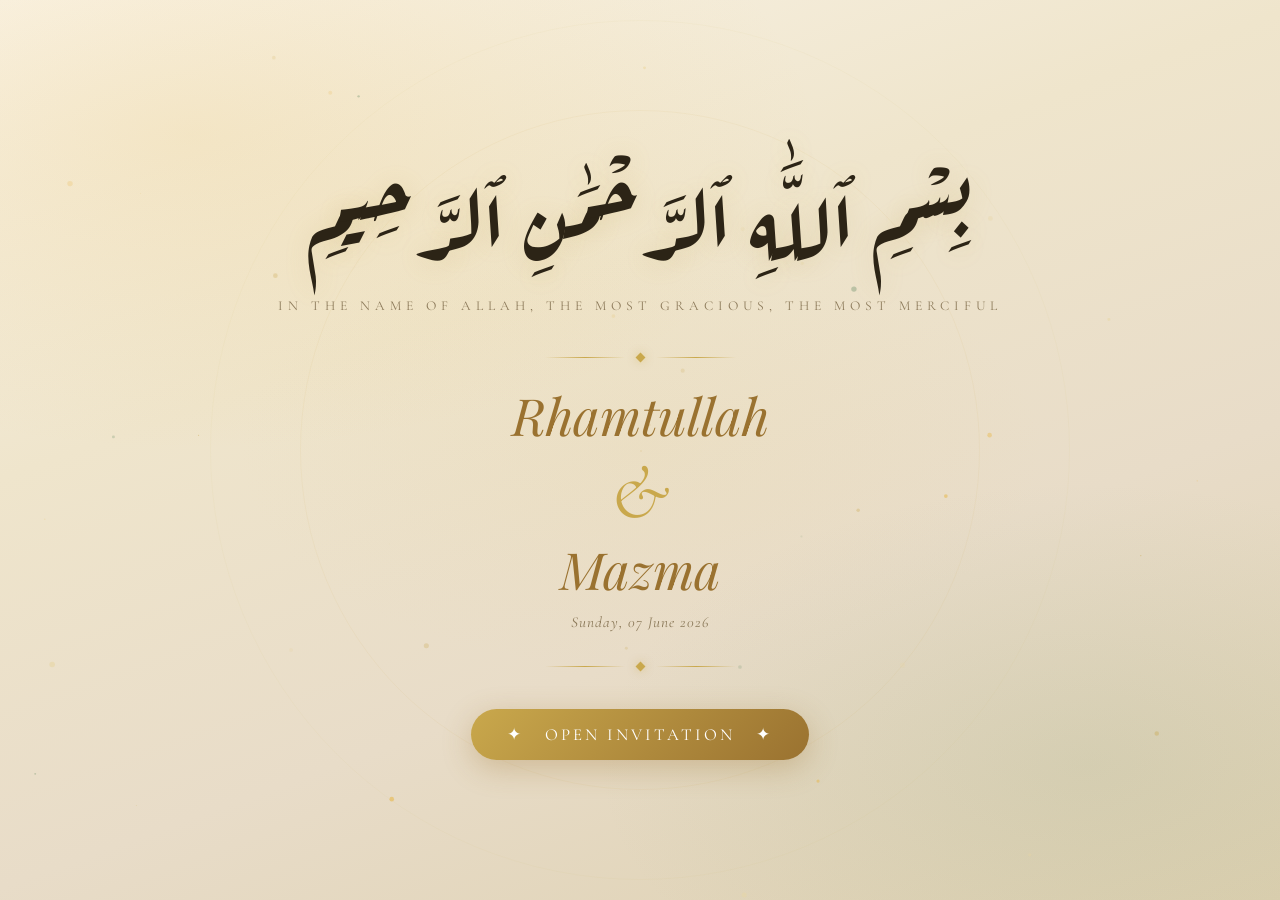
==== commit 13074128: "first commit" ====
--- a/index.html
+++ b/index.html
@@ -12,7 +12,7 @@
 const weddingData = {
   groomName        : "Rhamtullah",
   groomFullName    : "Pattan Rhamtullah Khan",
-  groomParents     : "Son of Mr. Abdullah Khan & Mrs. Rabiya",
+  groomParents     : "Son of Mr. Pattan Abdullah Khan & Mrs. Rabiya",
   brideName        : "Mazma",
   brideFullName    : "Shaik Mazma",
   brideParents     : "Daughter of Mr. Shaik Fayaz & Mrs. Farida Begum",
@@ -24,8 +24,8 @@
 
   nikahDate        : "Sunday, 07 June 2026",
   nikahTime        : "12:30 PM Onwords",
-  nikahVenue       : "Sree Vemana Ramachandrayya Function Hall",
-  nikahAddress     : "Sree Vemana Ramachandrayya Function Hall, Karatampadu, 524307",
+  nikahVenue       : "Vemana Ramachandraiah Function Hall",
+  nikahAddress     : "Vemana Ramachandraiah Function Hall, Karatampadu, 524307",
 
   countdownTarget : "2026-06-07T18:00:00",
   whatsappNumber   : "911234567890",
@@ -503,11 +503,9 @@
   document.getElementById('haldi-address').textContent = d.haldiAddress;
   document.getElementById('nikah-date').textContent    = d.nikahDate;
   document.getElementById('nikah-time').textContent    = d.nikahTime;
-  document.getElementById('nikah-venue').textContent   = d.nikahVenue;
   document.getElementById('nikah-address').textContent = d.nikahAddress;
   // Scratch
   document.getElementById('maps-btn').href = d.googleMapsLink;
-  document.getElementById('rsvp-venue').textContent   = d.nikahVenue;
   document.getElementById('rsvp-address').textContent = d.nikahAddress;
   // Countdown
   document.getElementById('cd-label').textContent = `Nikah — ${d.nikahDate} · ${d.nikahTime}`;
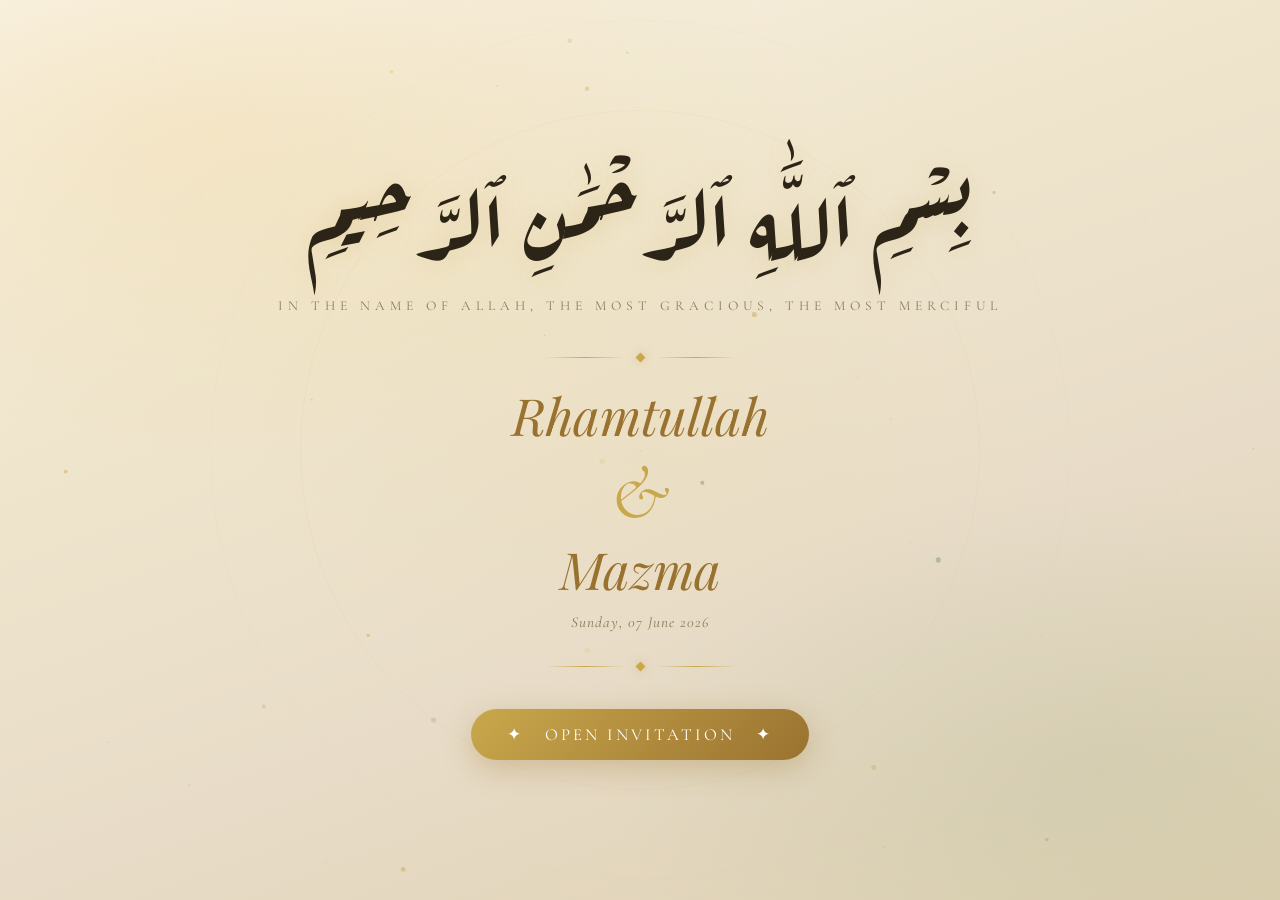
==== commit cd2a33eb: "first commit" ====
--- a/index.html
+++ b/index.html
@@ -26,6 +26,7 @@
   nikahTime        : "12:30 PM Onwords",
   nikahVenue       : "Vemana Ramachandraiah Function Hall",
   nikahAddress     : "Vemana Ramachandraiah Function Hall, Karatampadu, 524307",
+  lunchVenue       : "Vemana Ramachandraya Kalyana Mandapam",
 
   countdownTarget : "2026-06-07T18:00:00",
   whatsappNumber   : "911234567890",
@@ -152,6 +153,12 @@
 .ev-card.haldi{background:linear-gradient(145deg,rgba(232,184,75,.13),rgba(245,217,140,.08));border-color:rgba(232,184,75,.28)}
 .ev-card.haldi::after{background:linear-gradient(90deg,transparent,var(--haldi),transparent)}
 .ev-card.haldi:hover{box-shadow:0 16px 44px rgba(232,184,75,.25)}
+.ev-card.nikah{background:linear-gradient(145deg,rgba(232,184,75,.13),rgba(245,217,140,.08));border-color:rgba(232,184,75,.28)}
+.ev-card.nikah::after{background:linear-gradient(90deg,transparent,var(--haldi),transparent)}
+.ev-card.nikah:hover{box-shadow:0 16px 44px rgba(232,184,75,.25)}
+.ev-card.lunch{background:linear-gradient(145deg,rgba(232,184,75,.13),rgba(245,217,140,.08));border-color:rgba(232,184,75,.28)}
+.ev-card.lunch::after{background:linear-gradient(90deg,transparent,var(--haldi),transparent)}
+.ev-card.lunch:hover{box-shadow:0 16px 44px rgba(232,184,75,.25)}
 .ev-badge{position:absolute;top:13px;right:13px;color:#fff;font-size:.6rem;letter-spacing:2px;text-transform:uppercase;padding:4px 10px;border-radius:var(--r-pill)}
 .ev-badge.gold{background:linear-gradient(135deg,var(--gold),var(--gold-dk))}
 .ev-badge.haldi-b{background:linear-gradient(135deg,var(--haldi),var(--haldi-dk))}
@@ -355,7 +362,7 @@
         </div>
       </article>
       <!-- Nikah -->
-      <article class="ev-card">
+      <article class="ev-card nikah">
         <div class="ev-badge gold">Sacred</div>
         <div class="ev-icon nikah-icon">🕌</div>
         <div class="ev-name">Nikah</div>
@@ -367,6 +374,44 @@
           <span id="nikah-address"></span>
         </div>
       </article>
+      <!-- Lunch -->
+<article class="ev-card lunch">
+
+  <div class="ev-badge gold">
+    Wedding-feast
+  </div>
+
+  <div class="ev-icon lunch-icon">
+    🍽️
+  </div>
+
+  <div class="ev-name">
+    Lunch
+  </div>
+
+  <div class="ev-arabic">
+    وليمة
+  </div>
+
+  <div class="ev-detail">
+
+    <strong>
+      Immediately After Nikah
+    </strong>
+
+    <span>
+      Lunch Will Be Served
+    </span>
+
+    <br><br>
+
+    <strong id="lunch-venue"></strong>
+
+    <span id="lunch-address"></span>
+
+  </div>
+
+</article>
     </div>
   </section>
 
@@ -504,6 +549,7 @@
   document.getElementById('nikah-date').textContent    = d.nikahDate;
   document.getElementById('nikah-time').textContent    = d.nikahTime;
   document.getElementById('nikah-address').textContent = d.nikahAddress;
+  document.getElementById('lunch-venue').textContent = d.lunchVenue;
   // Scratch
   document.getElementById('maps-btn').href = d.googleMapsLink;
   document.getElementById('rsvp-address').textContent = d.nikahAddress;
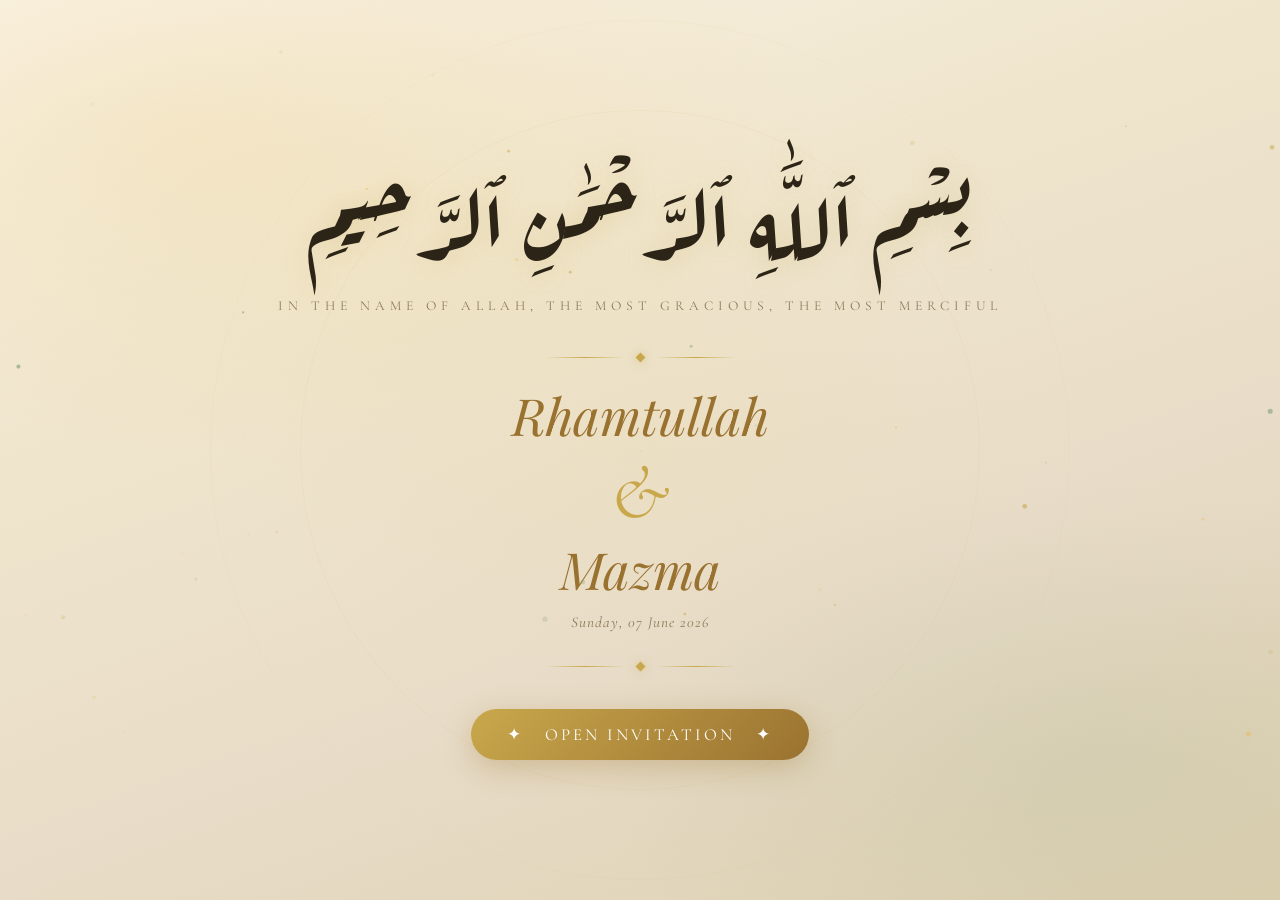
==== commit a234116b: "first commit" ====
--- a/index.html
+++ b/index.html
@@ -19,14 +19,14 @@
 
   haldiDate        : "Saturday, 06 June 2026",
   haldiTime        : "12 PM Onwords",
-  haldiVenue       : "Groom's Family Residence",
+  haldiVenue       : "At Family Residence",
   haldiAddress     : "Oppsite Street to Masjid AL-Firdous, Karatampadu, 524307",
 
   nikahDate        : "Sunday, 07 June 2026",
   nikahTime        : "12:30 PM Onwords",
   nikahVenue       : "Vemana Ramachandraiah Function Hall",
-  nikahAddress     : "Vemana Ramachandraiah Function Hall, Karatampadu, 524307",
-  lunchVenue       : "Vemana Ramachandraya Kalyana Mandapam",
+  nikahAddress     : "VEMANA RAMACHANDRAIAH NAIDU FUNCTION HALL, Karatampadu, 524307",
+  lunchVenue       : "VEMANA RAMACHANDRAIAH NAIDU FUNCTION HALL",
 
   countdownTarget : "2026-06-07T18:00:00",
   whatsappNumber   : "911234567890",
@@ -308,8 +308,9 @@
         that you may find tranquillity in them; and He placed between you<br>
         affection and mercy."</em>
         <br><br>
-        <span style="font-size:.8rem;letter-spacing:3px;color:var(--sage)">— Surah Ar-Rum 30:21 —</span>
-      </p>
+<span style="font-size:.8rem;letter-spacing:3px;color:var(--sage);font-weight:700">
+— SURAH AR-RUM 30:21 —
+</span>      </p>
     </div>
   </section>
 
@@ -513,7 +514,7 @@
   <!-- FOOTER -->
   <footer id="footer">
     <div class="footer-arabic">بارك الله لكما وبارك عليكما</div>
-    <p class="footer-dua">"May Allah bless you both, and may He bless your union,<br>and bring you together in all goodness."</p>
+    <p class="footer-dua"><strong>"May Allah bless you both, and may He bless your union,<br>and bring you together in all goodness."</strong></p>
     <div class="ornament"><div class="o-line"></div><span class="o-sym">❧</span><div class="o-line"></div></div>
     <div class="footer-mono" id="footer-mono"></div>
     <p class="footer-copy" id="footer-copy"></p>
@@ -535,8 +536,9 @@
   document.getElementById('w-groom').textContent  = d.groomName;
   document.getElementById('w-bride').textContent  = d.brideName;
   document.getElementById('msg-names').textContent = `${d.groomFullName} & ${d.brideFullName}`;
-  document.getElementById('groom-full-name').textContent = d.groomFullName;
-  document.getElementById('bride-full-name').textContent = d.brideFullName;
+  document.getElementById('groom-full-name').textContent = d.groomFullName.toUpperCase();
+
+  document.getElementById('bride-full-name').textContent = d.brideFullName.toUpperCase();
   document.getElementById('groom-parents').innerHTML = `<strong>Son of</strong> ${d.groomParents.replace(/^Son of\s*/i,'')}`;
   document.getElementById('bride-parents').innerHTML = `<strong>Daughter of</strong> ${d.brideParents.replace(/^Daughter of\s*/i,'')}`;
   if(d.groomImage) document.getElementById('groom-img-wrap').innerHTML=`<img src="${d.groomImage}" alt="${d.groomFullName}"/>`;
@@ -558,7 +560,7 @@
   
   // Footer
   document.getElementById('footer-mono').textContent = `${d.groomName[0]} ✦ ${d.brideName[0]}`;
-  document.getElementById('footer-copy').textContent = `${d.nikahDate} · ${d.nikahVenue}`;
+  document.getElementById('footer-copy').innerHTML = `<strong>${d.nikahDate} · ${d.nikahVenue}</strong>`;
   // Music
   if(!d.backgroundMusic) document.getElementById('music-btn').style.display='none';
   else document.getElementById('bg-music').src = d.backgroundMusic;
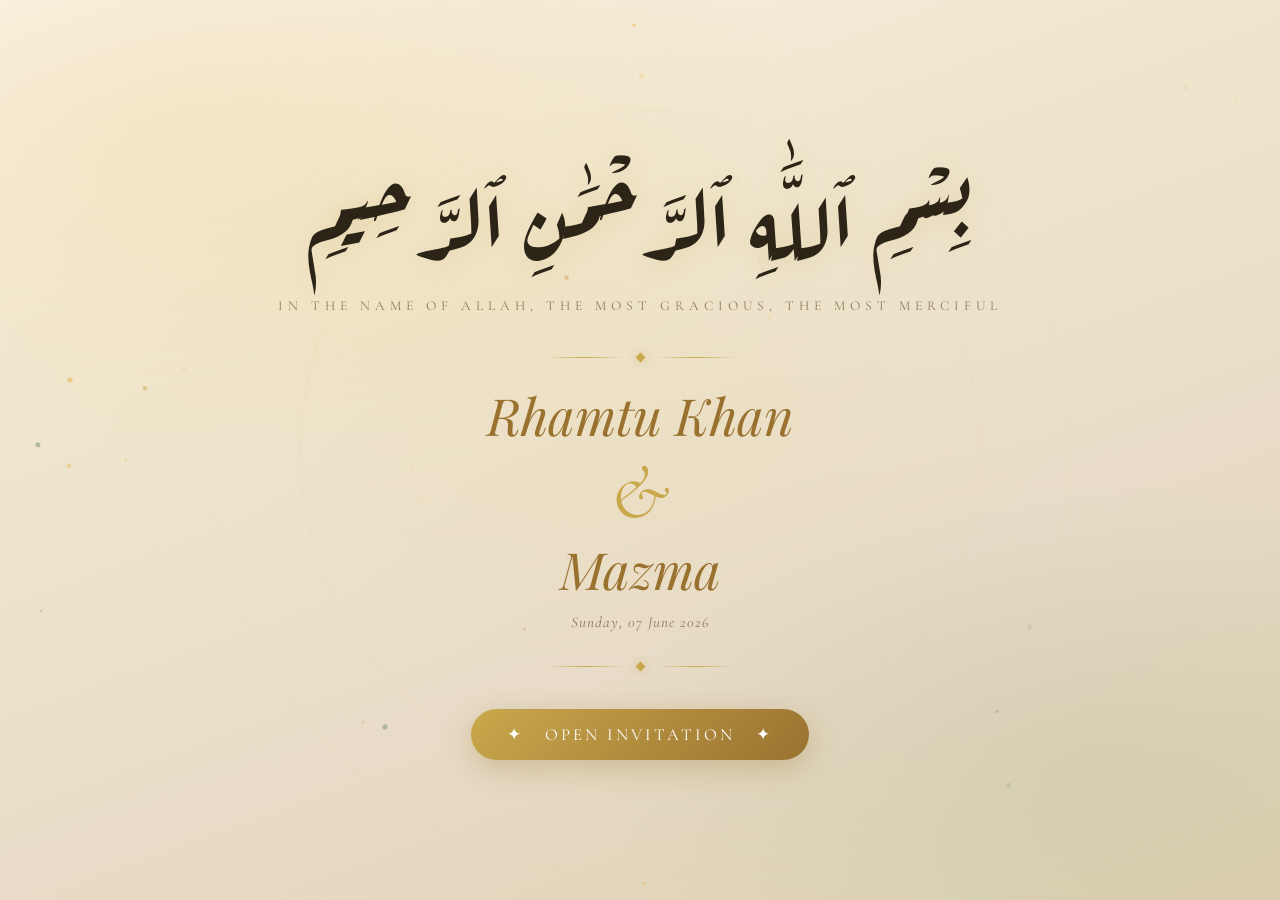
==== commit db9a8dd9: "Update index.html" ====
--- a/index.html
+++ b/index.html
@@ -10,8 +10,8 @@
 
 <script>
 const weddingData = {
-  groomName        : "Rhamtullah",
-  groomFullName    : "Pattan Rhamtullah Khan",
+  groomName        : "Rhamtu Khan",
+  groomFullName    : "Pattan Rhamtu Khan",
   groomParents     : "Son of Mr. Pattan Abdullah Khan & Mrs. Rabiya",
   brideName        : "Mazma",
   brideFullName    : "Shaik Mazma",
@@ -387,7 +387,7 @@
   </div>
 
   <div class="ev-name">
-    Lunch
+    Dawaat
   </div>
 
   <div class="ev-arabic">
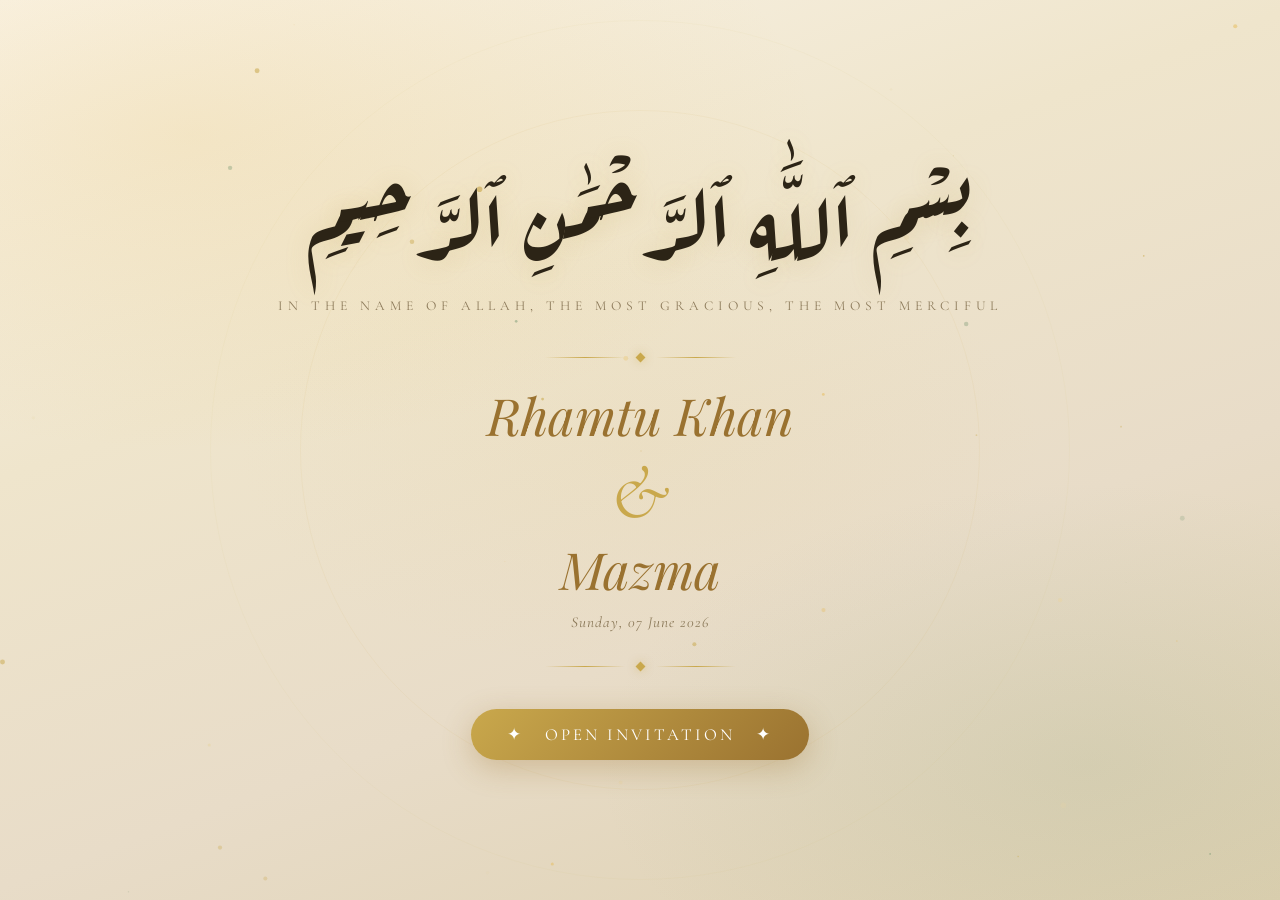
==== commit 8f2829b9: "Update index.html" ====
--- a/index.html
+++ b/index.html
@@ -346,7 +346,7 @@
   <section id="events" class="section">
     <div style="text-align:center">
       <span class="s-tag">Wedding Programme</span>
-      <h2 class="s-title">Our Two<br><em>Celebrations</em></h2>
+      <h2 class="s-title">Our<br><em>Celebrations</em></h2>
     </div>
     <div class="events-grid">
       <!-- Haldi -->
